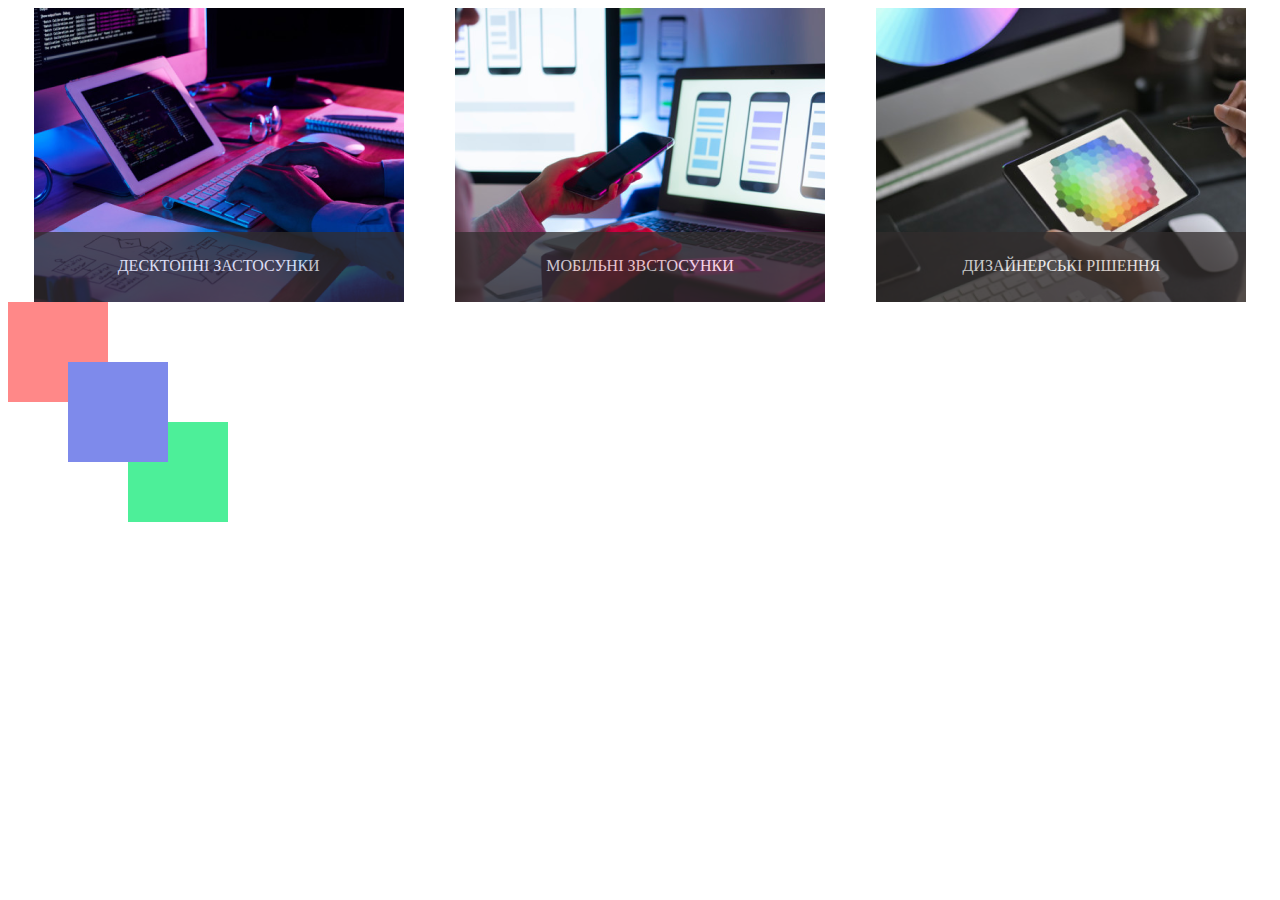
==== index.html @ 85ec0bcb "hw25" ====
<!DOCTYPE html>
<html lang="en">
  <head>
    <meta charset="UTF-8" />
    <meta http-equiv="X-UA-Compatible" content="IE=edge" />
    <meta name="viewport" content="width=device-width, initial-scale=1.0" />
    <title>Document</title>
    <link rel="stylesheet" href="reset.css" />
    <link rel="stylesheet" href="main.css" />
  </head>
  <body>
    <div class="items">
      <div class="item">
        <img src="./assets/code.png" alt="code" />
        <div class="block"><p class="text">ДЕСКТОПНІ ЗАСТОСУНКИ</p></div>
      </div>
      <div>
        <img src="/assets/smartphone.png" alt="code" />
        <div class="block"><p class="text">МОБІЛЬНІ ЗВСТОСУНКИ</p></div>
      </div>
      <div>
        <img src="/assets/colors.png" alt="code" />
        <div class="block"><p class="text">ДИЗАЙНЕРСЬКІ РІШЕННЯ</p></div>
      </div>
    </div>
    <div class="blocks">
      <div class="color-block"></div>
      <div class="color-block"></div>
      <div class="color-block"></div>
    </div>
  </body>
</html>
---- main.css ----
.items {
  display: flex;
  justify-content: space-around;
}
.item {
  width: 370px;
  height: 294px;
}
.text,
p {
  color: white;
  display: flex;
  justify-content: center;
  padding-top: 25px;
}
.block {
  width: 370px;
  height: 70px;
  position: relative;
  background: rgb(50, 45, 45);
  opacity: 75%;
  top: 208px;
}
img {
  position: absolute;
}

.blocks {
  margin-bottom: 200px;
}
.color-block {
  width: 100px;
  height: 100px;
}
.color-block:nth-child(1) {
  background: #ff8888;
}
.color-block:nth-child(2) {
  background: #7e8aeb;
  position: relative;
  bottom: 40px;
  left: 60px;
  z-index: 1;
}
.color-block:nth-child(3) {
  background: #4def99;
  position: relative;
  bottom: 80px;
  left: 120px;
}
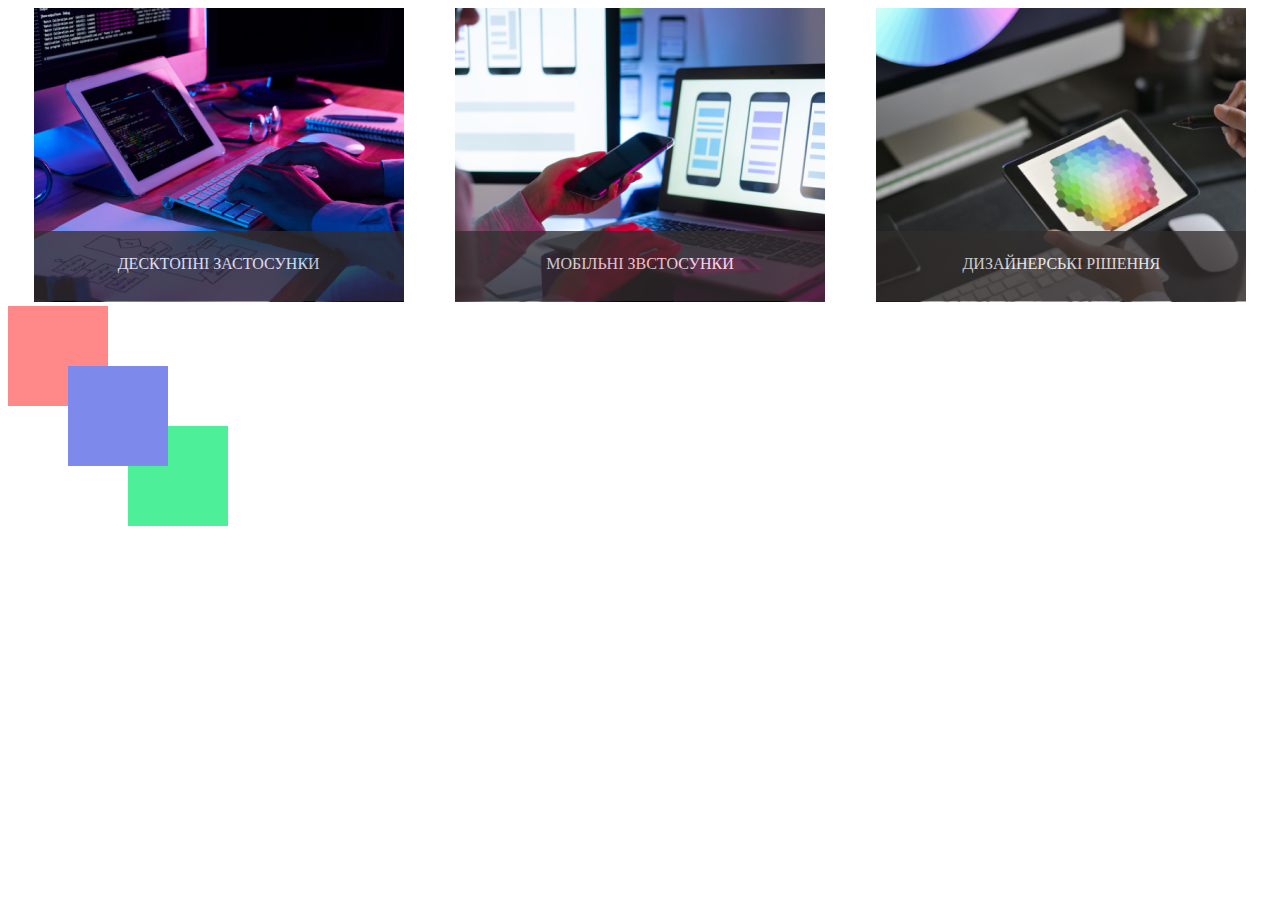
==== commit 86fb95ef: "corrected the errors" ====
--- a/index.html
+++ b/index.html
@@ -1,32 +1,32 @@
 <!DOCTYPE html>
 <html lang="en">
-  <head>
-    <meta charset="UTF-8" />
-    <meta http-equiv="X-UA-Compatible" content="IE=edge" />
-    <meta name="viewport" content="width=device-width, initial-scale=1.0" />
-    <title>Document</title>
-    <link rel="stylesheet" href="reset.css" />
-    <link rel="stylesheet" href="main.css" />
-  </head>
-  <body>
-    <div class="items">
-      <div class="item">
-        <img src="./assets/code.png" alt="code" />
-        <div class="block"><p class="text">ДЕСКТОПНІ ЗАСТОСУНКИ</p></div>
-      </div>
-      <div>
-        <img src="/assets/smartphone.png" alt="code" />
-        <div class="block"><p class="text">МОБІЛЬНІ ЗВСТОСУНКИ</p></div>
-      </div>
-      <div>
-        <img src="/assets/colors.png" alt="code" />
-        <div class="block"><p class="text">ДИЗАЙНЕРСЬКІ РІШЕННЯ</p></div>
-      </div>
-    </div>
-    <div class="blocks">
-      <div class="color-block"></div>
-      <div class="color-block"></div>
-      <div class="color-block"></div>
-    </div>
-  </body>
+	<head>
+		<meta charset="UTF-8" />
+		<meta http-equiv="X-UA-Compatible" content="IE=edge" />
+		<meta name="viewport" content="width=device-width, initial-scale=1.0" />
+		<title>Document</title>
+		<link rel="stylesheet" href="reset.css" />
+		<link rel="stylesheet" href="main.css" />
+	</head>
+	<body>
+		<div class="items">
+			<div>
+				<img src="assets/code.png" alt="code" />
+				<div class="block"><p class="text">ДЕСКТОПНІ ЗАСТОСУНКИ</p></div>
+			</div>
+			<div>
+				<img src="assets/smartphone.png" alt="smartphone" />
+				<div class="block"><p class="text">МОБІЛЬНІ ЗВСТОСУНКИ</p></div>
+			</div>
+			<div>
+				<img src="assets/colors.png" alt="colors" />
+				<div class="block"><p class="text">ДИЗАЙНЕРСЬКІ РІШЕННЯ</p></div>
+			</div>
+		</div>
+		<div>
+			<div class="color-block"></div>
+			<div class="color-block"></div>
+			<div class="color-block"></div>
+		</div>
+	</body>
 </html>
--- a/main.css
+++ b/main.css
@@ -1,50 +1,45 @@
 .items {
-  display: flex;
-  justify-content: space-around;
+	display: flex;
+	justify-content: space-around;
 }
-.item {
-  width: 370px;
-  height: 294px;
-}
+
 .text,
 p {
-  color: white;
-  display: flex;
-  justify-content: center;
-  padding-top: 25px;
+	color: white;
+	display: flex;
+	justify-content: center;
+	align-items: center;
+	padding-top: 8px;
 }
 .block {
-  width: 370px;
-  height: 70px;
-  position: relative;
-  background: rgb(50, 45, 45);
-  opacity: 75%;
-  top: 208px;
+	width: 370px;
+	height: 70px;
+	position: absolute;
+	background: rgb(50, 45, 45);
+	opacity: 75%;
+	top: 231px;
 }
 img {
-  position: absolute;
+	position: relative;
 }
 
-.blocks {
-  margin-bottom: 200px;
-}
 .color-block {
-  width: 100px;
-  height: 100px;
+	width: 100px;
+	height: 100px;
 }
 .color-block:nth-child(1) {
-  background: #ff8888;
+	background: #ff8888;
 }
 .color-block:nth-child(2) {
-  background: #7e8aeb;
-  position: relative;
-  bottom: 40px;
-  left: 60px;
-  z-index: 1;
+	background: #7e8aeb;
+	position: relative;
+	bottom: 40px;
+	left: 60px;
+	z-index: 1;
 }
 .color-block:nth-child(3) {
-  background: #4def99;
-  position: relative;
-  bottom: 80px;
-  left: 120px;
+	background: #4def99;
+	position: relative;
+	bottom: 80px;
+	left: 120px;
 }
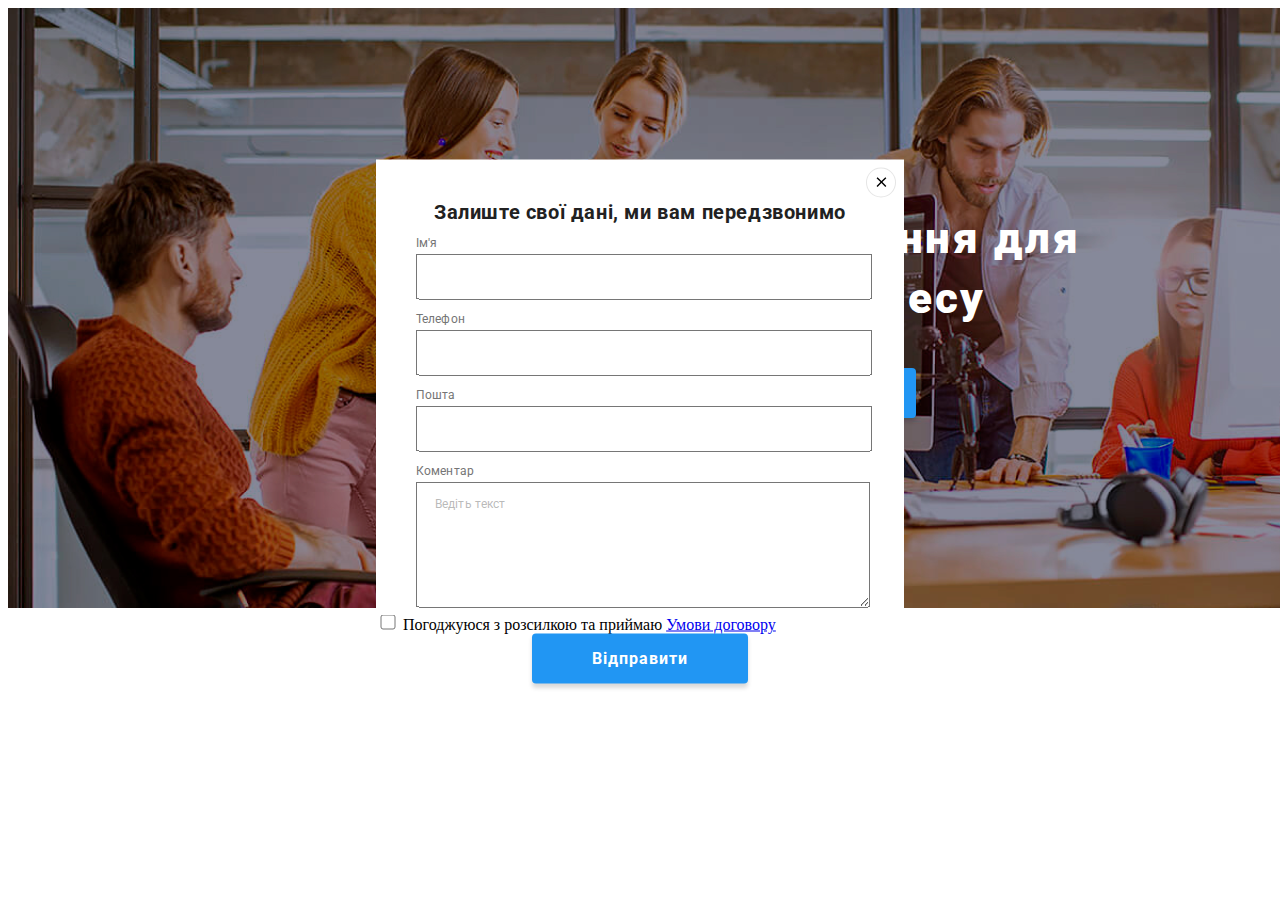
==== commit ec4cf817: "baner" ====
--- a/index.html
+++ b/index.html
@@ -7,26 +7,66 @@
 		<title>Document</title>
 		<link rel="stylesheet" href="reset.css" />
 		<link rel="stylesheet" href="main.css" />
+		<link rel="preconnect" href="https://fonts.googleapis.com" />
+		<link rel="preconnect" href="https://fonts.gstatic.com" crossorigin />
+		<link
+			href="https://fonts.googleapis.com/css2?family=Roboto:wght@400;700;900&display=swap"
+			rel="stylesheet" />
 	</head>
 	<body>
-		<div class="items">
-			<div>
-				<img src="assets/code.png" alt="code" />
-				<div class="block"><p class="text">ДЕСКТОПНІ ЗАСТОСУНКИ</p></div>
+		<main>
+			<div class="baner">
+				<h1 class="title">Ефективні рішення для вашого бізнесу</h1>
+				<div class="btn-wrapper">
+					<button class="btn" data-modal-open>Замовити послугу</button>
+				</div>
 			</div>
-			<div>
-				<img src="assets/smartphone.png" alt="smartphone" />
-				<div class="block"><p class="text">МОБІЛЬНІ ЗВСТОСУНКИ</p></div>
+
+			<div class="backdrop modal" data-modal>
+				<p class="title-modal">Залиште свої дані, ми вам передзвонимо</p>
+				<button class="close" data-modal-close>
+					<svg
+						xmlns="http://www.w3.org/2000/svg"
+						width="18"
+						height="18"
+						viewBox="0 0 18 18"
+						fill="none">
+						<path
+							d="M15 4.10786L13.8921 3L9.5 7.39214L5.10786 3L4 4.10786L8.39214 8.5L4 12.8921L5.10786 14L9.5 9.60786L13.8921 14L15 12.8921L10.6079 8.5L15 4.10786Z"
+							fill="black" />
+					</svg>
+				</button>
+				<p class="field-header">Ім'я</p>
+				<div class="field-wrapper">
+					<input type="name" />
+				</div>
+				<p class="field-header">Телефон</p>
+				<div class="field-wrapper">
+					<input type="number" />
+				</div>
+				<p class="field-header">Пошта</p>
+				<div class="field-wrapper">
+					<input type="email" />
+				</div>
+				<p class="field-header">Коментар</p>
+				<div class="field-wrapper">
+					<textarea
+						name="com"
+						id=""
+						cols="30"
+						rows="10"
+						placeholder="Ведіть текст"></textarea>
+				</div>
+				<input type="checkbox" class="checkbox" />
+				<label for="check"
+					>Погоджуюся з розсилкою та приймаю
+					<a href="#">Умови договору </a></label
+				>
+				<div class="btn-send-wrapper">
+					<button class="btn">Відправити</button>
+				</div>
 			</div>
-			<div>
-				<img src="assets/colors.png" alt="colors" />
-				<div class="block"><p class="text">ДИЗАЙНЕРСЬКІ РІШЕННЯ</p></div>
-			</div>
-		</div>
-		<div>
-			<div class="color-block"></div>
-			<div class="color-block"></div>
-			<div class="color-block"></div>
-		</div>
+		</main>
+		<script src="./js/modal.js"></script>
 	</body>
 </html>
--- a/main.css
+++ b/main.css
@@ -1,45 +1,133 @@
-.items {
-	display: flex;
-	justify-content: space-around;
+* html {
+	font-family: 'Roboto', sans-serif;
 }
-
-.text,
-p {
-	color: white;
+.backdrop {
+	background-color: black;
+	opacity: 0.5;
+	position: fixed;
+	top: 0;
+	bottom: 0;
+	right: 0;
+	left: 0;
+}
+.backdrop.is-hidden {
+	opacity: 0;
+	pointer-events: none;
+	display: none;
+}
+.modal {
+	width: 528px;
+	height: 581px;
+	position: absolute;
+	top: 50%;
+	left: 50%;
+	transform: translate(-50%, -50%);
+	background-color: #fff;
+	opacity: 1;
+}
+.baner {
+	background-image: url(assets/baner.png);
+	width: 1600px;
+	height: 600px;
+}
+.title {
+	color: #fff;
+	text-align: center;
+	font-family: 'Roboto';
+	font-size: 44px;
+	font-weight: 900;
+	line-height: 60px;
+	letter-spacing: 2.64px;
+	width: 696px;
+	margin: 0 auto;
+	padding-top: 200px;
+}
+.btn-wrapper {
 	display: flex;
 	justify-content: center;
+	margin-top: 40px;
+}
+.btn {
+	width: 216px;
+	height: 50px;
+	border-radius: 4px;
+	background: #2196f3;
+	box-shadow: 0px 4px 4px 0px rgba(0, 0, 0, 0.15);
+	color: #fff;
+	text-align: center;
+	font-family: 'Roboto';
+	font-size: 16px;
+	font-weight: 700;
+	line-height: 30px;
+	letter-spacing: 0.96px;
+	border: none;
+}
+.field-header {
+	color: #757575;
+	font-family: 'Roboto';
+	font-size: 12px;
+	font-weight: 400;
+	letter-spacing: 0.12px;
+	margin-bottom: 4px;
+}
+.title-modal {
+	color: #212121;
+	text-align: center;
+	font-family: 'Roboto';
+	font-size: 20px;
+	font-weight: 700;
+	letter-spacing: 0.6px;
+	width: 448px;
+	margin: 0 auto;
+	padding-top: 40px;
+}
+.close {
+	border-radius: 50%;
+	background: #fff;
+	width: 30px;
+	height: 30px;
+	flex-shrink: 0;
+	border: 1px solid rgba(0, 0, 0, 0.1);
+	justify-content: center;
 	align-items: center;
-	padding-top: 8px;
+	display: flex;
+	position: absolute;
+	left: 490px;
+	top: 8px;
 }
-.block {
-	width: 370px;
-	height: 70px;
-	position: absolute;
-	background: rgb(50, 45, 45);
-	opacity: 75%;
-	top: 231px;
+.close:hover path {
+	fill: #2196f3;
 }
-img {
-	position: relative;
+.field-wrapper,
+.field-header {
+	margin-left: 40px;
 }
-
-.color-block {
-	width: 100px;
-	height: 100px;
+input {
+	width: 448px;
+	height: 40px;
 }
-.color-block:nth-child(1) {
-	background: #ff8888;
+textarea {
+	width: 448px;
+	height: 120px;
 }
-.color-block:nth-child(2) {
-	background: #7e8aeb;
-	position: relative;
-	bottom: 40px;
-	left: 60px;
-	z-index: 1;
+.checkbox {
+	width: 16px;
+	height: 15px;
+	border-color: #212121;
 }
-.color-block:nth-child(3) {
-	background: #4def99;
-	position: relative;
-	bottom: 80px;
-	left: 120px;
+.btn-send-wrapper {
+	justify-content: center;
+	display: flex;
 }
+::placeholder {
+	color: rgba(117, 117, 117, 0.5);
+	font-family: 'Roboto';
+	font-size: 12px;
+	font-weight: 400;
+	letter-spacing: 0.12px;
+	padding-top: 12px;
+	padding-left: 16px;
+}
+input:placeholder-shown {
+	color: #2196f3;
+}
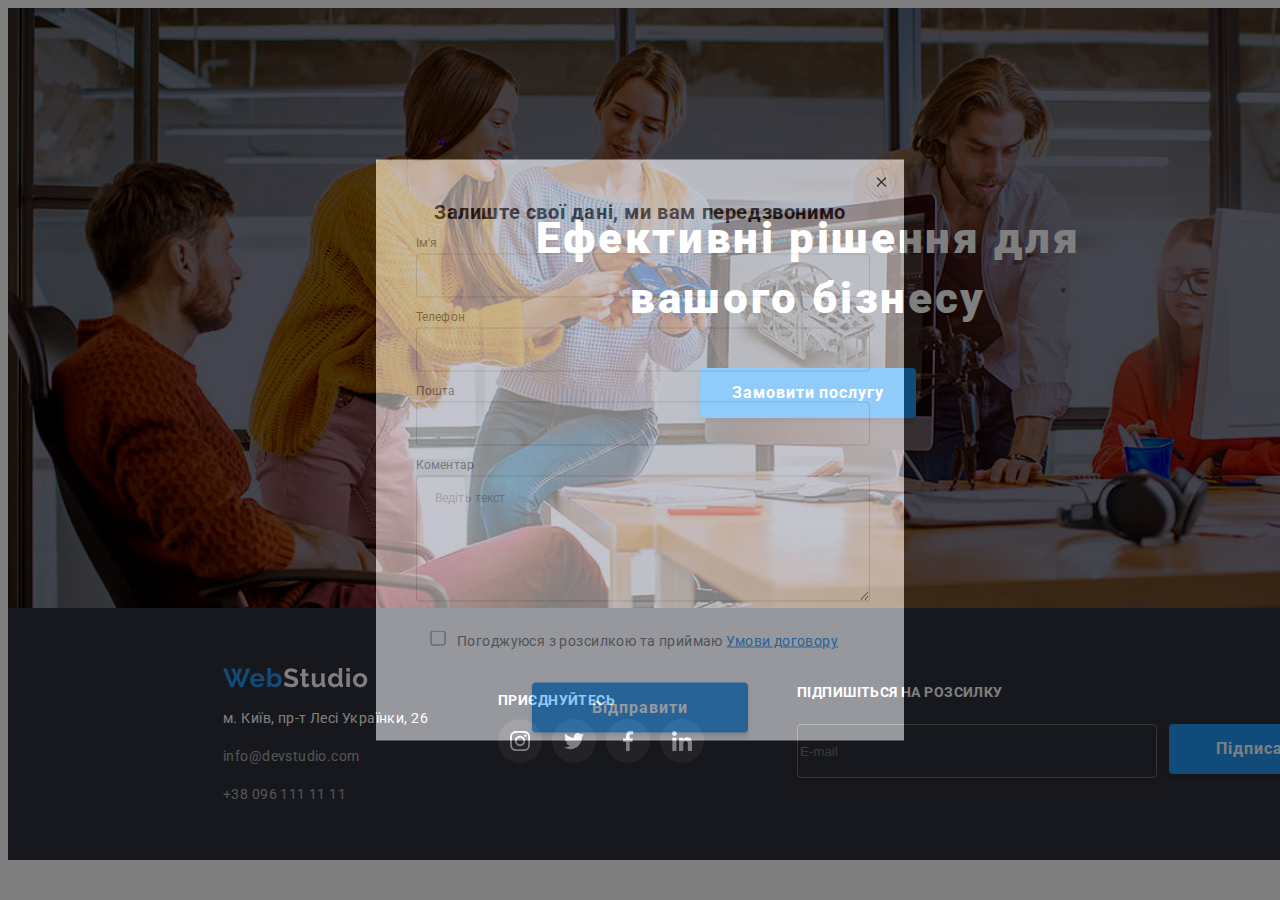
==== commit be751f05: "hw26" ====
--- a/index.html
+++ b/index.html
@@ -1,72 +1,154 @@
 <!DOCTYPE html>
 <html lang="en">
-	<head>
-		<meta charset="UTF-8" />
-		<meta http-equiv="X-UA-Compatible" content="IE=edge" />
-		<meta name="viewport" content="width=device-width, initial-scale=1.0" />
-		<title>Document</title>
-		<link rel="stylesheet" href="reset.css" />
-		<link rel="stylesheet" href="main.css" />
-		<link rel="preconnect" href="https://fonts.googleapis.com" />
-		<link rel="preconnect" href="https://fonts.gstatic.com" crossorigin />
-		<link
-			href="https://fonts.googleapis.com/css2?family=Roboto:wght@400;700;900&display=swap"
-			rel="stylesheet" />
-	</head>
-	<body>
-		<main>
-			<div class="baner">
-				<h1 class="title">Ефективні рішення для вашого бізнесу</h1>
-				<div class="btn-wrapper">
-					<button class="btn" data-modal-open>Замовити послугу</button>
-				</div>
-			</div>
+  <head>
+    <meta charset="UTF-8" />
+    <meta http-equiv="X-UA-Compatible" content="IE=edge" />
+    <meta name="viewport" content="width=device-width, initial-scale=1.0" />
+    <title>Document</title>
+    <link rel="stylesheet" href="reset.css" />
+    <link rel="stylesheet" href="main.css" />
+    <link rel="preconnect" href="https://fonts.googleapis.com" />
+    <link rel="preconnect" href="https://fonts.gstatic.com" crossorigin />
+    <link
+      href="https://fonts.googleapis.com/css2?family=Roboto:wght@400;700;900&display=swap"
+      rel="stylesheet"
+    />
+  </head>
 
-			<div class="backdrop modal" data-modal>
-				<p class="title-modal">Залиште свої дані, ми вам передзвонимо</p>
-				<button class="close" data-modal-close>
-					<svg
-						xmlns="http://www.w3.org/2000/svg"
-						width="18"
-						height="18"
-						viewBox="0 0 18 18"
-						fill="none">
-						<path
-							d="M15 4.10786L13.8921 3L9.5 7.39214L5.10786 3L4 4.10786L8.39214 8.5L4 12.8921L5.10786 14L9.5 9.60786L13.8921 14L15 12.8921L10.6079 8.5L15 4.10786Z"
-							fill="black" />
-					</svg>
-				</button>
-				<p class="field-header">Ім'я</p>
-				<div class="field-wrapper">
-					<input type="name" />
-				</div>
-				<p class="field-header">Телефон</p>
-				<div class="field-wrapper">
-					<input type="number" />
-				</div>
-				<p class="field-header">Пошта</p>
-				<div class="field-wrapper">
-					<input type="email" />
-				</div>
-				<p class="field-header">Коментар</p>
-				<div class="field-wrapper">
-					<textarea
-						name="com"
-						id=""
-						cols="30"
-						rows="10"
-						placeholder="Ведіть текст"></textarea>
-				</div>
-				<input type="checkbox" class="checkbox" />
-				<label for="check"
-					>Погоджуюся з розсилкою та приймаю
-					<a href="#">Умови договору </a></label
-				>
-				<div class="btn-send-wrapper">
-					<button class="btn">Відправити</button>
-				</div>
-			</div>
-		</main>
-		<script src="./js/modal.js"></script>
-	</body>
+  <body>
+    <main>
+      <div class="baner">
+        <h1 class="title">Ефективні рішення для вашого бізнесу</h1>
+        <div class="btn-wrapper">
+          <button class="btn" data-modal-open>Замовити послугу</button>
+        </div>
+      </div>
+
+      <div class="backdrop" data-modal>
+		<div class="modal">
+        <p class="title-modal">Залиште свої дані, ми вам передзвонимо</p>
+        <button class="close" data-modal-close>
+          <svg
+            xmlns="http://www.w3.org/2000/svg"
+            width="18"
+            height="18"
+            viewBox="0 0 18 18"
+            fill="none"
+          >
+            <path
+              d="M15 4.10786L13.8921 3L9.5 7.39214L5.10786 3L4 4.10786L8.39214 8.5L4 12.8921L5.10786 14L9.5 9.60786L13.8921 14L15 12.8921L10.6079 8.5L15 4.10786Z"
+              fill="black"
+            />
+          </svg>
+        </button>
+        <p class="field-header">Ім'я</p>
+        <div class="field-wrapper">
+          <input type="name" placeholder="" class="baner-input" />
+        </div>
+        <p class="field-header">Телефон</p>
+        <div class="field-wrapper">
+          <input type="number" placeholder="" class="baner-input" />
+        </div>
+        <p class="field-header">Пошта</p>
+        <div class="field-wrapper">
+          <input type="email" placeholder="" class="baner-input" />
+        </div>
+        <p class="field-header">Коментар</p>
+        <div class="field-wrapper">
+          <textarea
+            name="com"
+            id=""
+            cols="30"
+            rows="10"
+            placeholder="Ведіть текст"
+          ></textarea>
+        </div>
+        <input type="checkbox" class="checkbox" />
+        <label for="check"
+          >Погоджуюся з розсилкою та приймаю
+          <a href="#">Умови договору </a></label
+        >
+        <div class="btn-send-wrapper">
+          <button class="btn">Відправити</button>
+        </div>
+      </div>
+	</div>
+    </main>
+    <footer class="foot">
+      <div class="info-column">
+        <img src="assets/WebStudio.png" alt="logo" />
+        <p class="address">м. Київ, пр-т Лесі Українки, 26</p>
+        <p class="info">info@devstudio.com</p>
+        <p class="info">+38 096 111 11 11</p>
+      </div>
+      <div class="icons-column">
+        <h2 class="title-icons">ПРИЄДНУЙТЕСЬ</h2>
+        <div class="icons3">
+          <div class="icon3-background">
+            <svg class="icon3" id="icon-instagram" viewBox="0 0 32 32">
+              <path
+                fill="#afb1b8"
+                d="M31.969 9.408c-0.075-1.7-0.35-2.869-0.744-3.882-0.406-1.075-1.032-2.038-1.851-2.838-0.8-0.813-1.769-1.444-2.832-1.844-1.019-0.394-2.182-0.669-3.882-0.744-1.713-0.081-2.257-0.1-6.601-0.1s-4.888 0.019-6.595 0.094c-1.7 0.075-2.869 0.35-3.882 0.744-1.075 0.406-2.038 1.031-2.838 1.85-0.813 0.8-1.444 1.769-1.844 2.832-0.394 1.019-0.669 2.182-0.744 3.882-0.081 1.713-0.1 2.257-0.1 6.601s0.019 4.888 0.094 6.595c0.075 1.7 0.35 2.869 0.744 3.882 0.406 1.075 1.038 2.038 1.85 2.838 0.8 0.813 1.769 1.444 2.832 1.844 1.019 0.394 2.182 0.669 3.882 0.744 1.706 0.075 2.25 0.094 6.595 0.094s4.888-0.019 6.595-0.094c1.7-0.075 2.869-0.35 3.882-0.744 2.151-0.832 3.851-2.532 4.682-4.682 0.394-1.019 0.669-2.182 0.744-3.882 0.075-1.707 0.094-2.251 0.094-6.595s-0.006-4.888-0.081-6.595zM29.087 22.473c-0.069 1.563-0.331 2.407-0.55 2.969-0.538 1.394-1.644 2.5-3.038 3.038-0.563 0.219-1.413 0.481-2.969 0.55-1.688 0.075-2.194 0.094-6.464 0.094s-4.782-0.019-6.464-0.094c-1.563-0.069-2.407-0.331-2.969-0.55-0.694-0.256-1.325-0.663-1.838-1.194-0.531-0.519-0.938-1.144-1.194-1.838-0.219-0.563-0.481-1.413-0.55-2.969-0.075-1.688-0.094-2.194-0.094-6.464s0.019-4.782 0.094-6.464c0.069-1.563 0.331-2.407 0.55-2.969 0.256-0.694 0.663-1.325 1.2-1.838 0.519-0.531 1.144-0.938 1.838-1.194 0.563-0.219 1.413-0.481 2.969-0.55 1.688-0.075 2.194-0.094 6.464-0.094 4.276 0 4.782 0.019 6.464 0.094 1.563 0.069 2.407 0.331 2.969 0.55 0.694 0.256 1.325 0.662 1.838 1.194 0.531 0.519 0.938 1.144 1.194 1.838 0.219 0.563 0.481 1.413 0.55 2.969 0.075 1.688 0.094 2.194 0.094 6.464s-0.019 4.77-0.094 6.458z"
+              ></path>
+              <path
+                fill="#afb1b8"
+                d="M16.059 7.783c-4.538 0-8.22 3.682-8.22 8.22s3.682 8.22 8.22 8.22c4.539 0 8.22-3.682 8.22-8.22s-3.682-8.22-8.22-8.22zM16.059 21.335c-2.944 0-5.332-2.388-5.332-5.332s2.388-5.332 5.332-5.332c2.944 0 5.332 2.388 5.332 5.332s-2.388 5.332-5.332 5.332z"
+              ></path>
+              <path
+                fill="#afb1b8"
+                d="M26.524 7.458c0 1.060-0.859 1.919-1.919 1.919s-1.919-0.859-1.919-1.919c0-1.060 0.859-1.919 1.919-1.919s1.919 0.859 1.919 1.919z"
+              ></path>
+            </svg>
+          </div>
+          <div class="icon3-background">
+            <svg class="icon3" id="icon-twitter" viewBox="0 0 32 32">
+              <path
+                fill="#afb1b8"
+                d="M32 6.078c-1.19 0.522-2.458 0.868-3.78 1.036 1.36-0.812 2.398-2.088 2.886-3.626-1.268 0.756-2.668 1.29-4.16 1.588-1.204-1.282-2.92-2.076-4.792-2.076-3.632 0-6.556 2.948-6.556 6.562 0 0.52 0.044 1.020 0.152 1.496-5.454-0.266-10.28-2.88-13.522-6.862-0.566 0.982-0.898 2.106-0.898 3.316 0 2.272 1.17 4.286 2.914 5.452-1.054-0.020-2.088-0.326-2.964-0.808 0 0.020 0 0.046 0 0.072 0 3.188 2.274 5.836 5.256 6.446-0.534 0.146-1.116 0.216-1.72 0.216-0.42 0-0.844-0.024-1.242-0.112 0.85 2.598 3.262 4.508 6.13 4.57-2.232 1.746-5.066 2.798-8.134 2.798-0.538 0-1.054-0.024-1.57-0.090 2.906 1.874 6.35 2.944 10.064 2.944 12.072 0 18.672-10 18.672-18.668 0-0.29-0.010-0.57-0.024-0.848 1.302-0.924 2.396-2.078 3.288-3.406z"
+              ></path>
+            </svg>
+          </div>
+          <div class="icon3-background">
+            <svg class="icon3" id="icon-facebook" viewBox="0 0 32 32">
+              <path
+                fill="#afb1b8"
+                d="M21.329 5.313h2.921v-5.088c-0.504-0.069-2.237-0.225-4.256-0.225-4.212 0-7.097 2.649-7.097 7.519v4.481h-4.648v5.688h4.648v14.312h5.699v-14.311h4.46l0.708-5.688h-5.169v-3.919c0.001-1.644 0.444-2.769 2.735-2.769z"
+              ></path>
+            </svg>
+          </div>
+          <div class="icon3-background">
+            <svg class="icon3" id="icon-linkedin" viewBox="0 0 32 32">
+              <path
+                fill="#afb1b8"
+                d="M31.992 32v-0.001h0.008v-11.736c0-5.741-1.236-10.164-7.948-10.164-3.227 0-5.392 1.771-6.276 3.449h-0.093v-2.913h-6.364v21.364h6.627v-10.579c0-2.785 0.528-5.479 3.977-5.479 3.399 0 3.449 3.179 3.449 5.657v10.401h6.62z"
+              ></path>
+              <path
+                fill="#afb1b8"
+                d="M0.528 10.636h6.635v21.364h-6.635v-21.364z"
+              ></path>
+              <path
+                fill="#afb1b8"
+                d="M3.843 0c-2.121 0-3.843 1.721-3.843 3.843s1.721 3.879 3.843 3.879c2.121 0 3.843-1.757 3.843-3.879-0.001-2.121-1.723-3.843-3.843-3.843v0z"
+              ></path>
+            </svg>
+          </div>
+        </div>
+      </div>
+      <div class="footer-form">
+        <label class="footer-lable">
+          Підпишіться на розсилку
+		  <div class="input-btn">
+          <input
+            class="footer-input"
+            type="email"
+            name="email"
+            placeholder="E-mail"
+          />
+        </label>
+        <button class="footer-btn">Підписатися</button>
+	</div>
+      </div>
+    </footer>
+    <script src="./js/modal.js"></script>
+  </body>
 </html>
--- a/main.css
+++ b/main.css
@@ -1,133 +1,274 @@
 * html {
-	font-family: 'Roboto', sans-serif;
+  font-family: "Roboto", sans-serif;
 }
 .backdrop {
-	background-color: black;
-	opacity: 0.5;
-	position: fixed;
-	top: 0;
-	bottom: 0;
-	right: 0;
-	left: 0;
+  background: black;
+  opacity: 0.5;
+  position: fixed;
+  top: 0;
+  bottom: 0;
+  right: 0;
+  left: 0;
 }
 .backdrop.is-hidden {
-	opacity: 0;
-	pointer-events: none;
-	display: none;
+  opacity: none;
+  pointer-events: none;
+  display: none;
 }
 .modal {
-	width: 528px;
-	height: 581px;
-	position: absolute;
-	top: 50%;
-	left: 50%;
-	transform: translate(-50%, -50%);
-	background-color: #fff;
-	opacity: 1;
+  width: 528px;
+  height: 581px;
+  position: absolute;
+  top: 50%;
+  left: 50%;
+  transform: translate(-50%, -50%);
+  background: #fff;
 }
 .baner {
-	background-image: url(assets/baner.png);
-	width: 1600px;
-	height: 600px;
+  background-image: url(assets/baner.png);
+  width: 1600px;
+  height: 600px;
 }
 .title {
-	color: #fff;
-	text-align: center;
-	font-family: 'Roboto';
-	font-size: 44px;
-	font-weight: 900;
-	line-height: 60px;
-	letter-spacing: 2.64px;
-	width: 696px;
-	margin: 0 auto;
-	padding-top: 200px;
+  color: #fff;
+  text-align: center;
+  font-family: "Roboto";
+  font-size: 44px;
+  font-weight: 900;
+  line-height: 60px;
+  letter-spacing: 2.64px;
+  width: 696px;
+  margin: 0 auto;
+  padding-top: 200px;
 }
 .btn-wrapper {
-	display: flex;
-	justify-content: center;
-	margin-top: 40px;
+  display: flex;
+  justify-content: center;
+  margin-top: 40px;
 }
 .btn {
-	width: 216px;
-	height: 50px;
-	border-radius: 4px;
-	background: #2196f3;
-	box-shadow: 0px 4px 4px 0px rgba(0, 0, 0, 0.15);
-	color: #fff;
-	text-align: center;
-	font-family: 'Roboto';
-	font-size: 16px;
-	font-weight: 700;
-	line-height: 30px;
-	letter-spacing: 0.96px;
-	border: none;
+  width: 216px;
+  height: 50px;
+  border-radius: 4px;
+  background: #2196f3;
+  box-shadow: 0px 4px 4px 0px rgba(0, 0, 0, 0.15);
+  color: #fff;
+  text-align: center;
+  font-family: "Roboto";
+  font-size: 16px;
+  font-weight: 700;
+  line-height: 30px;
+  letter-spacing: 0.96px;
+  border: none;
 }
 .field-header {
-	color: #757575;
-	font-family: 'Roboto';
-	font-size: 12px;
-	font-weight: 400;
-	letter-spacing: 0.12px;
-	margin-bottom: 4px;
+  color: #757575;
+  font-family: "Roboto";
+  font-size: 12px;
+  font-weight: 400;
+  letter-spacing: 0.12px;
+  margin-bottom: 4px;
 }
 .title-modal {
-	color: #212121;
-	text-align: center;
-	font-family: 'Roboto';
-	font-size: 20px;
-	font-weight: 700;
-	letter-spacing: 0.6px;
-	width: 448px;
-	margin: 0 auto;
-	padding-top: 40px;
+  color: #212121;
+  text-align: center;
+  font-family: "Roboto";
+  font-size: 20px;
+  font-weight: 700;
+  letter-spacing: 0.6px;
+  width: 448px;
+  margin: 0 auto;
+  padding-top: 40px;
 }
 .close {
-	border-radius: 50%;
-	background: #fff;
-	width: 30px;
-	height: 30px;
-	flex-shrink: 0;
-	border: 1px solid rgba(0, 0, 0, 0.1);
-	justify-content: center;
-	align-items: center;
-	display: flex;
-	position: absolute;
-	left: 490px;
-	top: 8px;
+  border-radius: 50%;
+  background: #fff;
+  width: 30px;
+  height: 30px;
+  flex-shrink: 0;
+  border: 1px solid rgba(0, 0, 0, 0.1);
+  justify-content: center;
+  align-items: center;
+  display: flex;
+  position: absolute;
+  left: 490px;
+  top: 8px;
 }
 .close:hover path {
-	fill: #2196f3;
+  fill: #2196f3;
 }
 .field-wrapper,
 .field-header {
-	margin-left: 40px;
-}
-input {
-	width: 448px;
-	height: 40px;
+  margin-left: 40px;
+}
+.baner-input {
+  width: 448px;
+  height: 40px;
+}
+input:hover {
+  color: #2196f3;
+}
+.baner-input,
+textarea:placeholder-shown {
+  border-radius: 4px;
+  border: 1px solid rgba(33, 33, 33, 0.2);
+}
+.baner-input:placeholder-shown:hover,
+textarea:placeholder-shown:hover {
+  border-color: #2196f3;
+  border-radius: 4px;
+  background: #fff;
 }
 textarea {
-	width: 448px;
-	height: 120px;
+  width: 448px;
+  height: 120px;
 }
 .checkbox {
-	width: 16px;
-	height: 15px;
-	border-color: #212121;
+  width: 16px;
+  height: 15px;
+  border-color: #212121;
+  color: #000;
+  margin-top: 25px;
+  margin-left: 54px;
+  margin-right: 7px;
+}
+label {
+  color: #757575;
+  font-family: "Roboto";
+  font-size: 14px;
+  font-weight: 400;
+  line-height: 24px;
+  letter-spacing: 0.42px;
+}
+a {
+  color: #2196f3;
+  font-family: "Roboto";
+  font-size: 14px;
+  font-weight: 400;
+  line-height: 24px;
+  letter-spacing: 0.42px;
 }
 .btn-send-wrapper {
-	justify-content: center;
-	display: flex;
-}
-::placeholder {
-	color: rgba(117, 117, 117, 0.5);
-	font-family: 'Roboto';
-	font-size: 12px;
-	font-weight: 400;
-	letter-spacing: 0.12px;
-	padding-top: 12px;
-	padding-left: 16px;
-}
-input:placeholder-shown {
-	color: #2196f3;
-}
+  justify-content: center;
+  display: flex;
+  margin-top: 30px;
+}
+textarea::placeholder {
+  color: rgba(117, 117, 117, 0.5);
+  font-family: "Roboto";
+  font-size: 12px;
+  font-weight: 400;
+  letter-spacing: 0.12px;
+  padding-top: 12px;
+  padding-left: 16px;
+}
+.foot {
+  width: 1600px;
+  height: 252px;
+  background: #2f303a;
+  display: flex;
+}
+.info-column {
+  margin-top: 60px;
+  margin-left: 215px;
+}
+.footer-lable,
+.title-icons {
+  color: #fff;
+  font-family: "Roboto";
+  font-size: 14px;
+  font-weight: 700;
+  letter-spacing: 0.42px;
+  text-transform: uppercase;
+  display: flex;
+  flex-direction: column;
+}
+.footer-btn {
+  width: 200px;
+  height: 50px;
+  border-radius: 4px;
+  background: #2196f3;
+  box-shadow: 0px 4px 4px 0px rgba(0, 0, 0, 0.15);
+  border: none;
+  color: #fff;
+  text-align: center;
+  font-family: "Roboto";
+  font-size: 16px;
+  font-weight: 700;
+  line-height: 30px;
+  letter-spacing: 0.96px;
+}
+.footer-input {
+  border-radius: 4px;
+  border: 1px solid rgba(255, 255, 255, 0.3);
+  background: rgba(33, 150, 243, 0);
+  box-shadow: 0px 4px 4px 0px rgba(0, 0, 0, 0.15);
+  width: 358px;
+  height: 50px;
+  margin-right: 12px;
+}
+.address {
+  color: #fff;
+  font-family: "Roboto";
+  font-size: 14px;
+  font-weight: 400;
+  line-height: 24px;
+  letter-spacing: 0.42px;
+}
+.info-column {
+  margin-top: 60px;
+  margin-left: 215px;
+  margin-right: 70px;
+}
+.info {
+  color: rgba(255, 255, 255, 0.6);
+  font-family: "Roboto";
+  font-size: 14px;
+  font-weight: 400;
+  line-height: 24px;
+  letter-spacing: 0.42px;
+}
+.icons-column {
+  margin-top: 72px;
+  margin-right: 93px;
+}
+.icons3 {
+  width: 206px;
+  height: 44px;
+  display: flex;
+  justify-content: space-between;
+}
+.icon3 {
+  width: 20px;
+  height: 20px;
+  display: flex;
+  justify-content: center;
+  align-items: center;
+}
+.icon3 path {
+  fill: #fff;
+}
+.icon3-background {
+  background: rgba(255, 255, 255, 0.1);
+  width: 44px;
+  height: 44px;
+  border-radius: 50%;
+  display: flex;
+  justify-content: center;
+  align-items: center;
+}
+.icon3-background:hover {
+  background: #2196f3;
+}
+.icon3-background:hover path {
+  fill: #fff;
+}
+.footer-form {
+  width: 570px;
+  height: 86px;
+  margin-top: 72px;
+}
+.input-btn {
+  margin-top: 20px;
+  display: flex;
+}
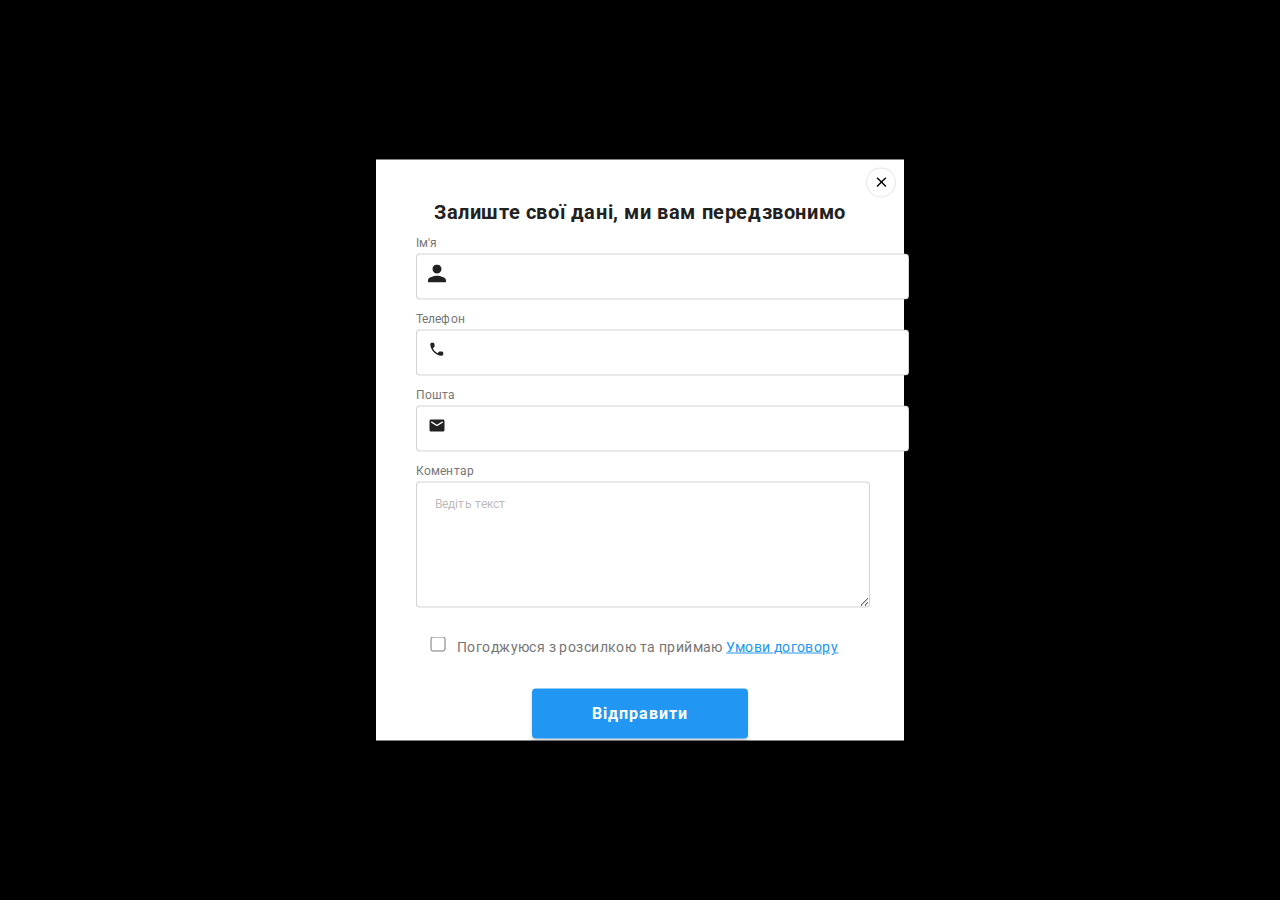
==== commit 8fecfb62: "hw26" ====
--- a/index.html
+++ b/index.html
@@ -1,154 +1,153 @@
 <!DOCTYPE html>
 <html lang="en">
-  <head>
-    <meta charset="UTF-8" />
-    <meta http-equiv="X-UA-Compatible" content="IE=edge" />
-    <meta name="viewport" content="width=device-width, initial-scale=1.0" />
-    <title>Document</title>
-    <link rel="stylesheet" href="reset.css" />
-    <link rel="stylesheet" href="main.css" />
-    <link rel="preconnect" href="https://fonts.googleapis.com" />
-    <link rel="preconnect" href="https://fonts.gstatic.com" crossorigin />
-    <link
-      href="https://fonts.googleapis.com/css2?family=Roboto:wght@400;700;900&display=swap"
-      rel="stylesheet"
-    />
-  </head>
 
-  <body>
-    <main>
-      <div class="baner">
-        <h1 class="title">Ефективні рішення для вашого бізнесу</h1>
-        <div class="btn-wrapper">
-          <button class="btn" data-modal-open>Замовити послугу</button>
-        </div>
+<head>
+  <meta charset="UTF-8" />
+  <meta http-equiv="X-UA-Compatible" content="IE=edge" />
+  <meta name="viewport" content="width=device-width, initial-scale=1.0" />
+  <title>Document</title>
+  <link rel="stylesheet" href="reset.css" />
+  <link rel="stylesheet" href="main.css" />
+  <link rel="preconnect" href="https://fonts.googleapis.com" />
+  <link rel="preconnect" href="https://fonts.gstatic.com" crossorigin />
+  <link href="https://fonts.googleapis.com/css2?family=Roboto:wght@400;700;900&display=swap" rel="stylesheet" />
+</head>
+
+<body>
+  <main>
+    <div class="baner">
+      <h1 class="title">Ефективні рішення для вашого бізнесу</h1>
+      <div class="btn-wrapper">
+        <button class="btn" data-modal-open>Замовити послугу</button>
       </div>
-
-      <div class="backdrop" data-modal>
-		<div class="modal">
+    </div>
+    <div class="backdrop" data-modal>
+      <div class="modal">
         <p class="title-modal">Залиште свої дані, ми вам передзвонимо</p>
         <button class="close" data-modal-close>
-          <svg
-            xmlns="http://www.w3.org/2000/svg"
-            width="18"
-            height="18"
-            viewBox="0 0 18 18"
-            fill="none"
-          >
+          <svg xmlns="http://www.w3.org/2000/svg" width="18" height="18" viewBox="0 0 18 18" fill="none">
             <path
               d="M15 4.10786L13.8921 3L9.5 7.39214L5.10786 3L4 4.10786L8.39214 8.5L4 12.8921L5.10786 14L9.5 9.60786L13.8921 14L15 12.8921L10.6079 8.5L15 4.10786Z"
-              fill="black"
-            />
+              fill="black" />
           </svg>
         </button>
         <p class="field-header">Ім'я</p>
         <div class="field-wrapper">
-          <input type="name" placeholder="" class="baner-input" />
+          <input type="text" placeholder="" class="baner-input" />
+          <svg class="icon" width="12" height="12" viewBox="0 0 12 12" fill="none"
+            xmlns="http://www.w3.org/2000/svg">
+            <path
+              d="M6 6C7.6575 6 9 4.6575 9 3C9 1.3425 7.6575 0 6 0C4.3425 0 3 1.3425 3 3C3 4.6575 4.3425 6 6 6ZM6 7.5C3.9975 7.5 0 8.505 0 10.5V11.25C0 11.6625 0.3375 12 0.75 12H11.25C11.6625 12 12 11.6625 12 11.25V10.5C12 8.505 8.0025 7.5 6 7.5Z"
+              fill="#212121" />
+          </svg>
         </div>
         <p class="field-header">Телефон</p>
         <div class="field-wrapper">
           <input type="number" placeholder="" class="baner-input" />
+          <svg class="icon" width="18" height="18" viewBox="0 0 18 18" fill="none"
+            xmlns="http://www.w3.org/2000/svg">
+            <g clip-path="url(#clip0_1_5931)">
+              <path
+                d="M13.996 11.1226L12.1579 10.9127C11.7164 10.8621 11.2822 11.0141 10.971 11.3252L9.63945 12.6568C7.59144 11.6147 5.91251 9.94301 4.87041 7.88775L6.20922 6.54894C6.5204 6.23775 6.67237 5.80355 6.62171 5.3621L6.41185 3.53842C6.325 2.8075 5.70988 2.2575 4.97173 2.2575H3.71976C2.902 2.2575 2.22175 2.93776 2.2724 3.75552C2.65595 9.93577 7.59868 14.8713 13.7717 15.2548C14.5894 15.3055 15.2697 14.6252 15.2697 13.8075V12.5555C15.2769 11.8246 14.7269 11.2095 13.996 11.1226Z"
+                fill="#212121" />
+            </g>
+            <defs>
+              <clipPath id="clip0_1_5931">
+                <rect width="18" height="18" fill="white" />
+              </clipPath>
+            </defs>
+          </svg>
         </div>
         <p class="field-header">Пошта</p>
         <div class="field-wrapper">
           <input type="email" placeholder="" class="baner-input" />
+          <svg class="icon" width="18" height="18" viewBox="0 0 18 18" fill="none"
+            xmlns="http://www.w3.org/2000/svg">
+            <g clip-path="url(#clip0_1_5936)">
+              <path
+                d="M15 3H3C2.175 3 1.5075 3.675 1.5075 4.5L1.5 13.5C1.5 14.325 2.175 15 3 15H15C15.825 15 16.5 14.325 16.5 13.5V4.5C16.5 3.675 15.825 3 15 3ZM14.7 6.1875L9.3975 9.5025C9.1575 9.6525 8.8425 9.6525 8.6025 9.5025L3.3 6.1875C3.1125 6.0675 3 5.865 3 5.6475C3 5.145 3.5475 4.845 3.975 5.1075L9 8.25L14.025 5.1075C14.4525 4.845 15 5.145 15 5.6475C15 5.865 14.8875 6.0675 14.7 6.1875Z"
+                fill="#212121" />
+            </g>
+            <defs>
+              <clipPath id="clip0_1_5936">
+                <rect width="18" height="18" fill="white" />
+              </clipPath>
+            </defs>
+          </svg>
         </div>
         <p class="field-header">Коментар</p>
         <div class="field-wrapper">
-          <textarea
-            name="com"
-            id=""
-            cols="30"
-            rows="10"
-            placeholder="Ведіть текст"
-          ></textarea>
+          <textarea name="com" id="" cols="30" rows="10" placeholder="Ведіть текст"></textarea>
         </div>
         <input type="checkbox" class="checkbox" />
-        <label for="check"
-          >Погоджуюся з розсилкою та приймаю
-          <a href="#">Умови договору </a></label
-        >
+        <label for="check">Погоджуюся з розсилкою та приймаю
+          <a href="#">Умови договору </a></label>
         <div class="btn-send-wrapper">
           <button class="btn">Відправити</button>
         </div>
       </div>
-	</div>
-    </main>
-    <footer class="foot">
-      <div class="info-column">
-        <img src="assets/WebStudio.png" alt="logo" />
-        <p class="address">м. Київ, пр-т Лесі Українки, 26</p>
-        <p class="info">info@devstudio.com</p>
-        <p class="info">+38 096 111 11 11</p>
-      </div>
-      <div class="icons-column">
-        <h2 class="title-icons">ПРИЄДНУЙТЕСЬ</h2>
-        <div class="icons3">
-          <div class="icon3-background">
-            <svg class="icon3" id="icon-instagram" viewBox="0 0 32 32">
-              <path
-                fill="#afb1b8"
-                d="M31.969 9.408c-0.075-1.7-0.35-2.869-0.744-3.882-0.406-1.075-1.032-2.038-1.851-2.838-0.8-0.813-1.769-1.444-2.832-1.844-1.019-0.394-2.182-0.669-3.882-0.744-1.713-0.081-2.257-0.1-6.601-0.1s-4.888 0.019-6.595 0.094c-1.7 0.075-2.869 0.35-3.882 0.744-1.075 0.406-2.038 1.031-2.838 1.85-0.813 0.8-1.444 1.769-1.844 2.832-0.394 1.019-0.669 2.182-0.744 3.882-0.081 1.713-0.1 2.257-0.1 6.601s0.019 4.888 0.094 6.595c0.075 1.7 0.35 2.869 0.744 3.882 0.406 1.075 1.038 2.038 1.85 2.838 0.8 0.813 1.769 1.444 2.832 1.844 1.019 0.394 2.182 0.669 3.882 0.744 1.706 0.075 2.25 0.094 6.595 0.094s4.888-0.019 6.595-0.094c1.7-0.075 2.869-0.35 3.882-0.744 2.151-0.832 3.851-2.532 4.682-4.682 0.394-1.019 0.669-2.182 0.744-3.882 0.075-1.707 0.094-2.251 0.094-6.595s-0.006-4.888-0.081-6.595zM29.087 22.473c-0.069 1.563-0.331 2.407-0.55 2.969-0.538 1.394-1.644 2.5-3.038 3.038-0.563 0.219-1.413 0.481-2.969 0.55-1.688 0.075-2.194 0.094-6.464 0.094s-4.782-0.019-6.464-0.094c-1.563-0.069-2.407-0.331-2.969-0.55-0.694-0.256-1.325-0.663-1.838-1.194-0.531-0.519-0.938-1.144-1.194-1.838-0.219-0.563-0.481-1.413-0.55-2.969-0.075-1.688-0.094-2.194-0.094-6.464s0.019-4.782 0.094-6.464c0.069-1.563 0.331-2.407 0.55-2.969 0.256-0.694 0.663-1.325 1.2-1.838 0.519-0.531 1.144-0.938 1.838-1.194 0.563-0.219 1.413-0.481 2.969-0.55 1.688-0.075 2.194-0.094 6.464-0.094 4.276 0 4.782 0.019 6.464 0.094 1.563 0.069 2.407 0.331 2.969 0.55 0.694 0.256 1.325 0.662 1.838 1.194 0.531 0.519 0.938 1.144 1.194 1.838 0.219 0.563 0.481 1.413 0.55 2.969 0.075 1.688 0.094 2.194 0.094 6.464s-0.019 4.77-0.094 6.458z"
-              ></path>
-              <path
-                fill="#afb1b8"
-                d="M16.059 7.783c-4.538 0-8.22 3.682-8.22 8.22s3.682 8.22 8.22 8.22c4.539 0 8.22-3.682 8.22-8.22s-3.682-8.22-8.22-8.22zM16.059 21.335c-2.944 0-5.332-2.388-5.332-5.332s2.388-5.332 5.332-5.332c2.944 0 5.332 2.388 5.332 5.332s-2.388 5.332-5.332 5.332z"
-              ></path>
-              <path
-                fill="#afb1b8"
-                d="M26.524 7.458c0 1.060-0.859 1.919-1.919 1.919s-1.919-0.859-1.919-1.919c0-1.060 0.859-1.919 1.919-1.919s1.919 0.859 1.919 1.919z"
-              ></path>
-            </svg>
-          </div>
-          <div class="icon3-background">
-            <svg class="icon3" id="icon-twitter" viewBox="0 0 32 32">
-              <path
-                fill="#afb1b8"
-                d="M32 6.078c-1.19 0.522-2.458 0.868-3.78 1.036 1.36-0.812 2.398-2.088 2.886-3.626-1.268 0.756-2.668 1.29-4.16 1.588-1.204-1.282-2.92-2.076-4.792-2.076-3.632 0-6.556 2.948-6.556 6.562 0 0.52 0.044 1.020 0.152 1.496-5.454-0.266-10.28-2.88-13.522-6.862-0.566 0.982-0.898 2.106-0.898 3.316 0 2.272 1.17 4.286 2.914 5.452-1.054-0.020-2.088-0.326-2.964-0.808 0 0.020 0 0.046 0 0.072 0 3.188 2.274 5.836 5.256 6.446-0.534 0.146-1.116 0.216-1.72 0.216-0.42 0-0.844-0.024-1.242-0.112 0.85 2.598 3.262 4.508 6.13 4.57-2.232 1.746-5.066 2.798-8.134 2.798-0.538 0-1.054-0.024-1.57-0.090 2.906 1.874 6.35 2.944 10.064 2.944 12.072 0 18.672-10 18.672-18.668 0-0.29-0.010-0.57-0.024-0.848 1.302-0.924 2.396-2.078 3.288-3.406z"
-              ></path>
-            </svg>
-          </div>
-          <div class="icon3-background">
-            <svg class="icon3" id="icon-facebook" viewBox="0 0 32 32">
-              <path
-                fill="#afb1b8"
-                d="M21.329 5.313h2.921v-5.088c-0.504-0.069-2.237-0.225-4.256-0.225-4.212 0-7.097 2.649-7.097 7.519v4.481h-4.648v5.688h4.648v14.312h5.699v-14.311h4.46l0.708-5.688h-5.169v-3.919c0.001-1.644 0.444-2.769 2.735-2.769z"
-              ></path>
-            </svg>
-          </div>
-          <div class="icon3-background">
-            <svg class="icon3" id="icon-linkedin" viewBox="0 0 32 32">
-              <path
-                fill="#afb1b8"
-                d="M31.992 32v-0.001h0.008v-11.736c0-5.741-1.236-10.164-7.948-10.164-3.227 0-5.392 1.771-6.276 3.449h-0.093v-2.913h-6.364v21.364h6.627v-10.579c0-2.785 0.528-5.479 3.977-5.479 3.399 0 3.449 3.179 3.449 5.657v10.401h6.62z"
-              ></path>
-              <path
-                fill="#afb1b8"
-                d="M0.528 10.636h6.635v21.364h-6.635v-21.364z"
-              ></path>
-              <path
-                fill="#afb1b8"
-                d="M3.843 0c-2.121 0-3.843 1.721-3.843 3.843s1.721 3.879 3.843 3.879c2.121 0 3.843-1.757 3.843-3.879-0.001-2.121-1.723-3.843-3.843-3.843v0z"
-              ></path>
-            </svg>
-          </div>
+    </div>
+  </main>
+  <footer class="foot">
+    <div class="info-column">
+      <img src="assets/WebStudio.png" alt="logo" />
+      <p class="address">м. Київ, пр-т Лесі Українки, 26</p>
+      <p class="info">info@devstudio.com</p>
+      <p class="info">+38 096 111 11 11</p>
+    </div>
+    <div class="icons-column">
+      <h2 class="title-icons">ПРИЄДНУЙТЕСЬ</h2>
+      <div class="icons3">
+        <div class="icon3-background">
+          <svg class="icon3" id="icon-instagram" viewBox="0 0 32 32">
+            <path fill="#afb1b8"
+              d="M31.969 9.408c-0.075-1.7-0.35-2.869-0.744-3.882-0.406-1.075-1.032-2.038-1.851-2.838-0.8-0.813-1.769-1.444-2.832-1.844-1.019-0.394-2.182-0.669-3.882-0.744-1.713-0.081-2.257-0.1-6.601-0.1s-4.888 0.019-6.595 0.094c-1.7 0.075-2.869 0.35-3.882 0.744-1.075 0.406-2.038 1.031-2.838 1.85-0.813 0.8-1.444 1.769-1.844 2.832-0.394 1.019-0.669 2.182-0.744 3.882-0.081 1.713-0.1 2.257-0.1 6.601s0.019 4.888 0.094 6.595c0.075 1.7 0.35 2.869 0.744 3.882 0.406 1.075 1.038 2.038 1.85 2.838 0.8 0.813 1.769 1.444 2.832 1.844 1.019 0.394 2.182 0.669 3.882 0.744 1.706 0.075 2.25 0.094 6.595 0.094s4.888-0.019 6.595-0.094c1.7-0.075 2.869-0.35 3.882-0.744 2.151-0.832 3.851-2.532 4.682-4.682 0.394-1.019 0.669-2.182 0.744-3.882 0.075-1.707 0.094-2.251 0.094-6.595s-0.006-4.888-0.081-6.595zM29.087 22.473c-0.069 1.563-0.331 2.407-0.55 2.969-0.538 1.394-1.644 2.5-3.038 3.038-0.563 0.219-1.413 0.481-2.969 0.55-1.688 0.075-2.194 0.094-6.464 0.094s-4.782-0.019-6.464-0.094c-1.563-0.069-2.407-0.331-2.969-0.55-0.694-0.256-1.325-0.663-1.838-1.194-0.531-0.519-0.938-1.144-1.194-1.838-0.219-0.563-0.481-1.413-0.55-2.969-0.075-1.688-0.094-2.194-0.094-6.464s0.019-4.782 0.094-6.464c0.069-1.563 0.331-2.407 0.55-2.969 0.256-0.694 0.663-1.325 1.2-1.838 0.519-0.531 1.144-0.938 1.838-1.194 0.563-0.219 1.413-0.481 2.969-0.55 1.688-0.075 2.194-0.094 6.464-0.094 4.276 0 4.782 0.019 6.464 0.094 1.563 0.069 2.407 0.331 2.969 0.55 0.694 0.256 1.325 0.662 1.838 1.194 0.531 0.519 0.938 1.144 1.194 1.838 0.219 0.563 0.481 1.413 0.55 2.969 0.075 1.688 0.094 2.194 0.094 6.464s-0.019 4.77-0.094 6.458z">
+            </path>
+            <path fill="#afb1b8"
+              d="M16.059 7.783c-4.538 0-8.22 3.682-8.22 8.22s3.682 8.22 8.22 8.22c4.539 0 8.22-3.682 8.22-8.22s-3.682-8.22-8.22-8.22zM16.059 21.335c-2.944 0-5.332-2.388-5.332-5.332s2.388-5.332 5.332-5.332c2.944 0 5.332 2.388 5.332 5.332s-2.388 5.332-5.332 5.332z">
+            </path>
+            <path fill="#afb1b8"
+              d="M26.524 7.458c0 1.060-0.859 1.919-1.919 1.919s-1.919-0.859-1.919-1.919c0-1.060 0.859-1.919 1.919-1.919s1.919 0.859 1.919 1.919z">
+            </path>
+          </svg>
+        </div>
+        <div class="icon3-background">
+          <svg class="icon3" id="icon-twitter" viewBox="0 0 32 32">
+            <path fill="#afb1b8"
+              d="M32 6.078c-1.19 0.522-2.458 0.868-3.78 1.036 1.36-0.812 2.398-2.088 2.886-3.626-1.268 0.756-2.668 1.29-4.16 1.588-1.204-1.282-2.92-2.076-4.792-2.076-3.632 0-6.556 2.948-6.556 6.562 0 0.52 0.044 1.020 0.152 1.496-5.454-0.266-10.28-2.88-13.522-6.862-0.566 0.982-0.898 2.106-0.898 3.316 0 2.272 1.17 4.286 2.914 5.452-1.054-0.020-2.088-0.326-2.964-0.808 0 0.020 0 0.046 0 0.072 0 3.188 2.274 5.836 5.256 6.446-0.534 0.146-1.116 0.216-1.72 0.216-0.42 0-0.844-0.024-1.242-0.112 0.85 2.598 3.262 4.508 6.13 4.57-2.232 1.746-5.066 2.798-8.134 2.798-0.538 0-1.054-0.024-1.57-0.090 2.906 1.874 6.35 2.944 10.064 2.944 12.072 0 18.672-10 18.672-18.668 0-0.29-0.010-0.57-0.024-0.848 1.302-0.924 2.396-2.078 3.288-3.406z">
+            </path>
+          </svg>
+        </div>
+        <div class="icon3-background">
+          <svg class="icon3" id="icon-facebook" viewBox="0 0 32 32">
+            <path fill="#afb1b8"
+              d="M21.329 5.313h2.921v-5.088c-0.504-0.069-2.237-0.225-4.256-0.225-4.212 0-7.097 2.649-7.097 7.519v4.481h-4.648v5.688h4.648v14.312h5.699v-14.311h4.46l0.708-5.688h-5.169v-3.919c0.001-1.644 0.444-2.769 2.735-2.769z">
+            </path>
+          </svg>
+        </div>
+        <div class="icon3-background">
+          <svg class="icon3" id="icon-linkedin" viewBox="0 0 32 32">
+            <path fill="#afb1b8"
+              d="M31.992 32v-0.001h0.008v-11.736c0-5.741-1.236-10.164-7.948-10.164-3.227 0-5.392 1.771-6.276 3.449h-0.093v-2.913h-6.364v21.364h6.627v-10.579c0-2.785 0.528-5.479 3.977-5.479 3.399 0 3.449 3.179 3.449 5.657v10.401h6.62z">
+            </path>
+            <path fill="#afb1b8" d="M0.528 10.636h6.635v21.364h-6.635v-21.364z"></path>
+            <path fill="#afb1b8"
+              d="M3.843 0c-2.121 0-3.843 1.721-3.843 3.843s1.721 3.879 3.843 3.879c2.121 0 3.843-1.757 3.843-3.879-0.001-2.121-1.723-3.843-3.843-3.843v0z">
+            </path>
+          </svg>
         </div>
       </div>
-      <div class="footer-form">
-        <label class="footer-lable">
-          Підпишіться на розсилку
-		  <div class="input-btn">
-          <input
-            class="footer-input"
-            type="email"
-            name="email"
-            placeholder="E-mail"
-          />
-        </label>
-        <button class="footer-btn">Підписатися</button>
-	</div>
-      </div>
-    </footer>
-    <script src="./js/modal.js"></script>
-  </body>
-</html>
+    </div>
+    <div class="footer-form">
+      <label class="footer-lable">
+        Підпишіться на розсилку
+        <div class="input-btn">
+          <input class="footer-input" type="email" name="email" placeholder="E-mail" />
+      </label>
+      <button class="footer-btn">Підписатися</button>
+    </div>
+    </div>
+  </footer>
+  <script src="./js/modal.js"></script>
+</body>
+</html>--- a/main.css
+++ b/main.css
@@ -3,7 +3,7 @@
 }
 .backdrop {
   background: black;
-  opacity: 0.5;
+  /* opacity: 0.5; */
   position: fixed;
   top: 0;
   bottom: 0;
@@ -97,19 +97,33 @@
 .close:hover path {
   fill: #2196f3;
 }
+.field-wrapper {
+  position: relative;
+}
+.field-wrapper:hover path {
+  fill: #2196f3;
+}
+.icon {
+  position: absolute;
+  left: 12px;
+  top: 11px;
+  width: 18px;
+  height: 18px;
+}
 .field-wrapper,
 .field-header {
   margin-left: 40px;
 }
 .baner-input {
-  width: 448px;
-  height: 40px;
-}
-input:hover {
+  padding-left: 41px;
+  width: 448px;
+  height: 42px;
   color: #2196f3;
-}
-.baner-input,
+  margin-right: 39px;
+}
+.baner-input:placeholder-shown,
 textarea:placeholder-shown {
+  width: 448px;
   border-radius: 4px;
   border: 1px solid rgba(33, 33, 33, 0.2);
 }
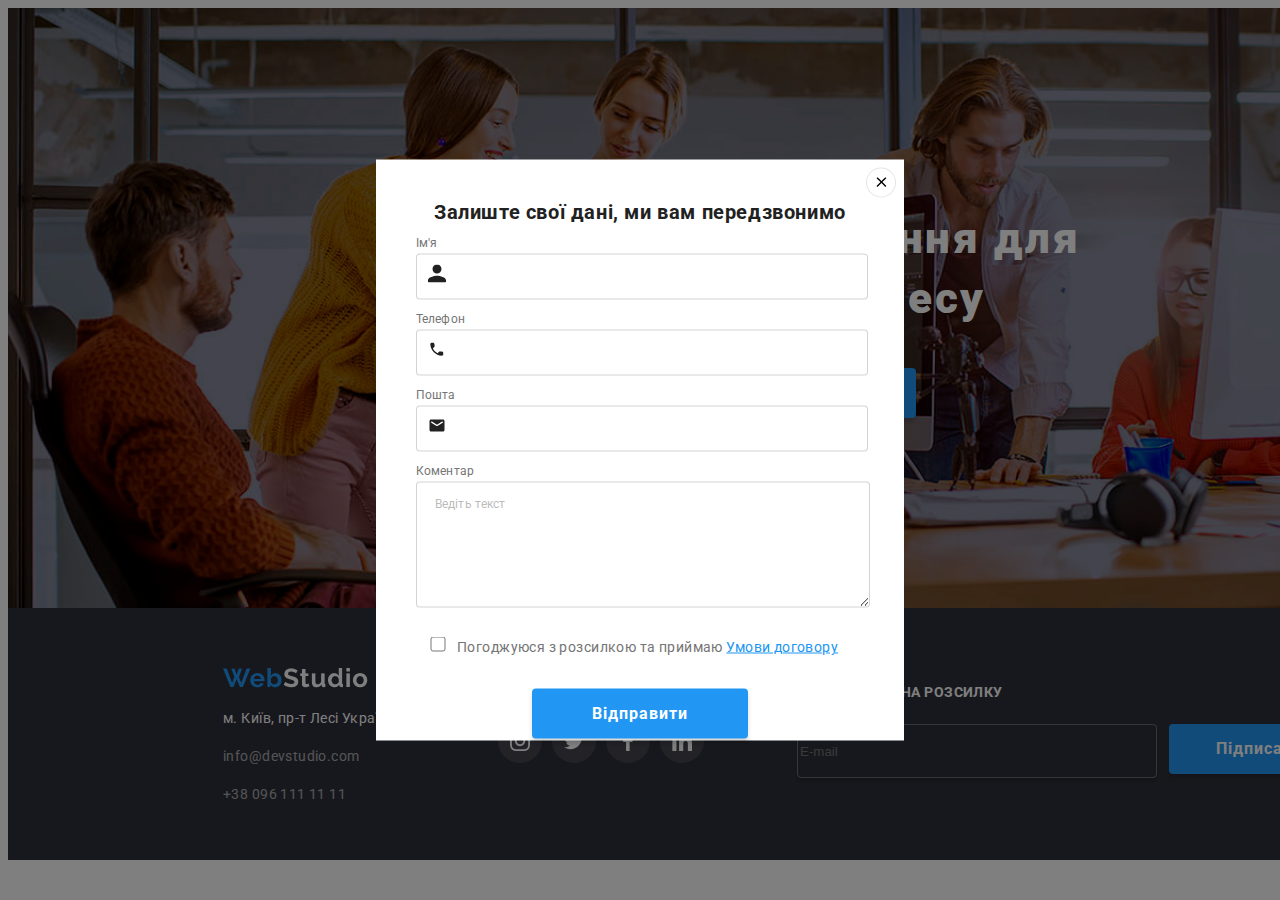
==== commit 1ee5c3c6: "corrected the errors" ====
--- a/index.html
+++ b/index.html
@@ -34,46 +34,49 @@
         <p class="field-header">Ім'я</p>
         <div class="field-wrapper">
           <input type="text" placeholder="" class="baner-input" />
-          <svg class="icon" width="12" height="12" viewBox="0 0 12 12" fill="none"
-            xmlns="http://www.w3.org/2000/svg">
-            <path
-              d="M6 6C7.6575 6 9 4.6575 9 3C9 1.3425 7.6575 0 6 0C4.3425 0 3 1.3425 3 3C3 4.6575 4.3425 6 6 6ZM6 7.5C3.9975 7.5 0 8.505 0 10.5V11.25C0 11.6625 0.3375 12 0.75 12H11.25C11.6625 12 12 11.6625 12 11.25V10.5C12 8.505 8.0025 7.5 6 7.5Z"
-              fill="#212121" />
-          </svg>
+          <label for="">
+            <svg class="icon" width="12" height="12" viewBox="0 0 12 12" fill="none" xmlns="http://www.w3.org/2000/svg">
+              <path
+                d="M6 6C7.6575 6 9 4.6575 9 3C9 1.3425 7.6575 0 6 0C4.3425 0 3 1.3425 3 3C3 4.6575 4.3425 6 6 6ZM6 7.5C3.9975 7.5 0 8.505 0 10.5V11.25C0 11.6625 0.3375 12 0.75 12H11.25C11.6625 12 12 11.6625 12 11.25V10.5C12 8.505 8.0025 7.5 6 7.5Z"
+                fill="#212121" />
+            </svg>
+          </label>
         </div>
         <p class="field-header">Телефон</p>
         <div class="field-wrapper">
           <input type="number" placeholder="" class="baner-input" />
-          <svg class="icon" width="18" height="18" viewBox="0 0 18 18" fill="none"
-            xmlns="http://www.w3.org/2000/svg">
-            <g clip-path="url(#clip0_1_5931)">
-              <path
-                d="M13.996 11.1226L12.1579 10.9127C11.7164 10.8621 11.2822 11.0141 10.971 11.3252L9.63945 12.6568C7.59144 11.6147 5.91251 9.94301 4.87041 7.88775L6.20922 6.54894C6.5204 6.23775 6.67237 5.80355 6.62171 5.3621L6.41185 3.53842C6.325 2.8075 5.70988 2.2575 4.97173 2.2575H3.71976C2.902 2.2575 2.22175 2.93776 2.2724 3.75552C2.65595 9.93577 7.59868 14.8713 13.7717 15.2548C14.5894 15.3055 15.2697 14.6252 15.2697 13.8075V12.5555C15.2769 11.8246 14.7269 11.2095 13.996 11.1226Z"
-                fill="#212121" />
-            </g>
-            <defs>
-              <clipPath id="clip0_1_5931">
-                <rect width="18" height="18" fill="white" />
-              </clipPath>
-            </defs>
-          </svg>
+          <label for="">
+            <svg class="icon" width="18" height="18" viewBox="0 0 18 18" fill="none" xmlns="http://www.w3.org/2000/svg">
+              <g clip-path="url(#clip0_1_5931)">
+                <path
+                  d="M13.996 11.1226L12.1579 10.9127C11.7164 10.8621 11.2822 11.0141 10.971 11.3252L9.63945 12.6568C7.59144 11.6147 5.91251 9.94301 4.87041 7.88775L6.20922 6.54894C6.5204 6.23775 6.67237 5.80355 6.62171 5.3621L6.41185 3.53842C6.325 2.8075 5.70988 2.2575 4.97173 2.2575H3.71976C2.902 2.2575 2.22175 2.93776 2.2724 3.75552C2.65595 9.93577 7.59868 14.8713 13.7717 15.2548C14.5894 15.3055 15.2697 14.6252 15.2697 13.8075V12.5555C15.2769 11.8246 14.7269 11.2095 13.996 11.1226Z"
+                  fill="#212121" />
+              </g>
+              <defs>
+                <clipPath id="clip0_1_5931">
+                  <rect width="18" height="18" fill="white" />
+                </clipPath>
+              </defs>
+            </svg>
+          </label>
         </div>
         <p class="field-header">Пошта</p>
         <div class="field-wrapper">
           <input type="email" placeholder="" class="baner-input" />
-          <svg class="icon" width="18" height="18" viewBox="0 0 18 18" fill="none"
-            xmlns="http://www.w3.org/2000/svg">
-            <g clip-path="url(#clip0_1_5936)">
-              <path
-                d="M15 3H3C2.175 3 1.5075 3.675 1.5075 4.5L1.5 13.5C1.5 14.325 2.175 15 3 15H15C15.825 15 16.5 14.325 16.5 13.5V4.5C16.5 3.675 15.825 3 15 3ZM14.7 6.1875L9.3975 9.5025C9.1575 9.6525 8.8425 9.6525 8.6025 9.5025L3.3 6.1875C3.1125 6.0675 3 5.865 3 5.6475C3 5.145 3.5475 4.845 3.975 5.1075L9 8.25L14.025 5.1075C14.4525 4.845 15 5.145 15 5.6475C15 5.865 14.8875 6.0675 14.7 6.1875Z"
-                fill="#212121" />
-            </g>
-            <defs>
-              <clipPath id="clip0_1_5936">
-                <rect width="18" height="18" fill="white" />
-              </clipPath>
-            </defs>
-          </svg>
+          <label for="">
+            <svg class="icon" width="18" height="18" viewBox="0 0 18 18" fill="none" xmlns="http://www.w3.org/2000/svg">
+              <g clip-path="url(#clip0_1_5936)">
+                <path
+                  d="M15 3H3C2.175 3 1.5075 3.675 1.5075 4.5L1.5 13.5C1.5 14.325 2.175 15 3 15H15C15.825 15 16.5 14.325 16.5 13.5V4.5C16.5 3.675 15.825 3 15 3ZM14.7 6.1875L9.3975 9.5025C9.1575 9.6525 8.8425 9.6525 8.6025 9.5025L3.3 6.1875C3.1125 6.0675 3 5.865 3 5.6475C3 5.145 3.5475 4.845 3.975 5.1075L9 8.25L14.025 5.1075C14.4525 4.845 15 5.145 15 5.6475C15 5.865 14.8875 6.0675 14.7 6.1875Z"
+                  fill="#212121" />
+              </g>
+              <defs>
+                <clipPath id="clip0_1_5936">
+                  <rect width="18" height="18" fill="white" />
+                </clipPath>
+              </defs>
+            </svg>
+          </label>
         </div>
         <p class="field-header">Коментар</p>
         <div class="field-wrapper">
@@ -150,4 +153,5 @@
   </footer>
   <script src="./js/modal.js"></script>
 </body>
+
 </html>--- a/main.css
+++ b/main.css
@@ -2,8 +2,7 @@
   font-family: "Roboto", sans-serif;
 }
 .backdrop {
-  background: black;
-  /* opacity: 0.5; */
+  background: rgba(0, 0, 0, 0.5);
   position: fixed;
   top: 0;
   bottom: 0;
@@ -115,13 +114,17 @@
   margin-left: 40px;
 }
 .baner-input {
-  padding-left: 41px;
-  width: 448px;
+  padding-left: 42px;
+  width: 406px;
   height: 42px;
   color: #2196f3;
   margin-right: 39px;
 }
-.baner-input:placeholder-shown,
+.baner-input:placeholder-shown {
+  width: 406px;
+  border-radius: 4px;
+  border: 1px solid rgba(33, 33, 33, 0.2);
+}
 textarea:placeholder-shown {
   width: 448px;
   border-radius: 4px;
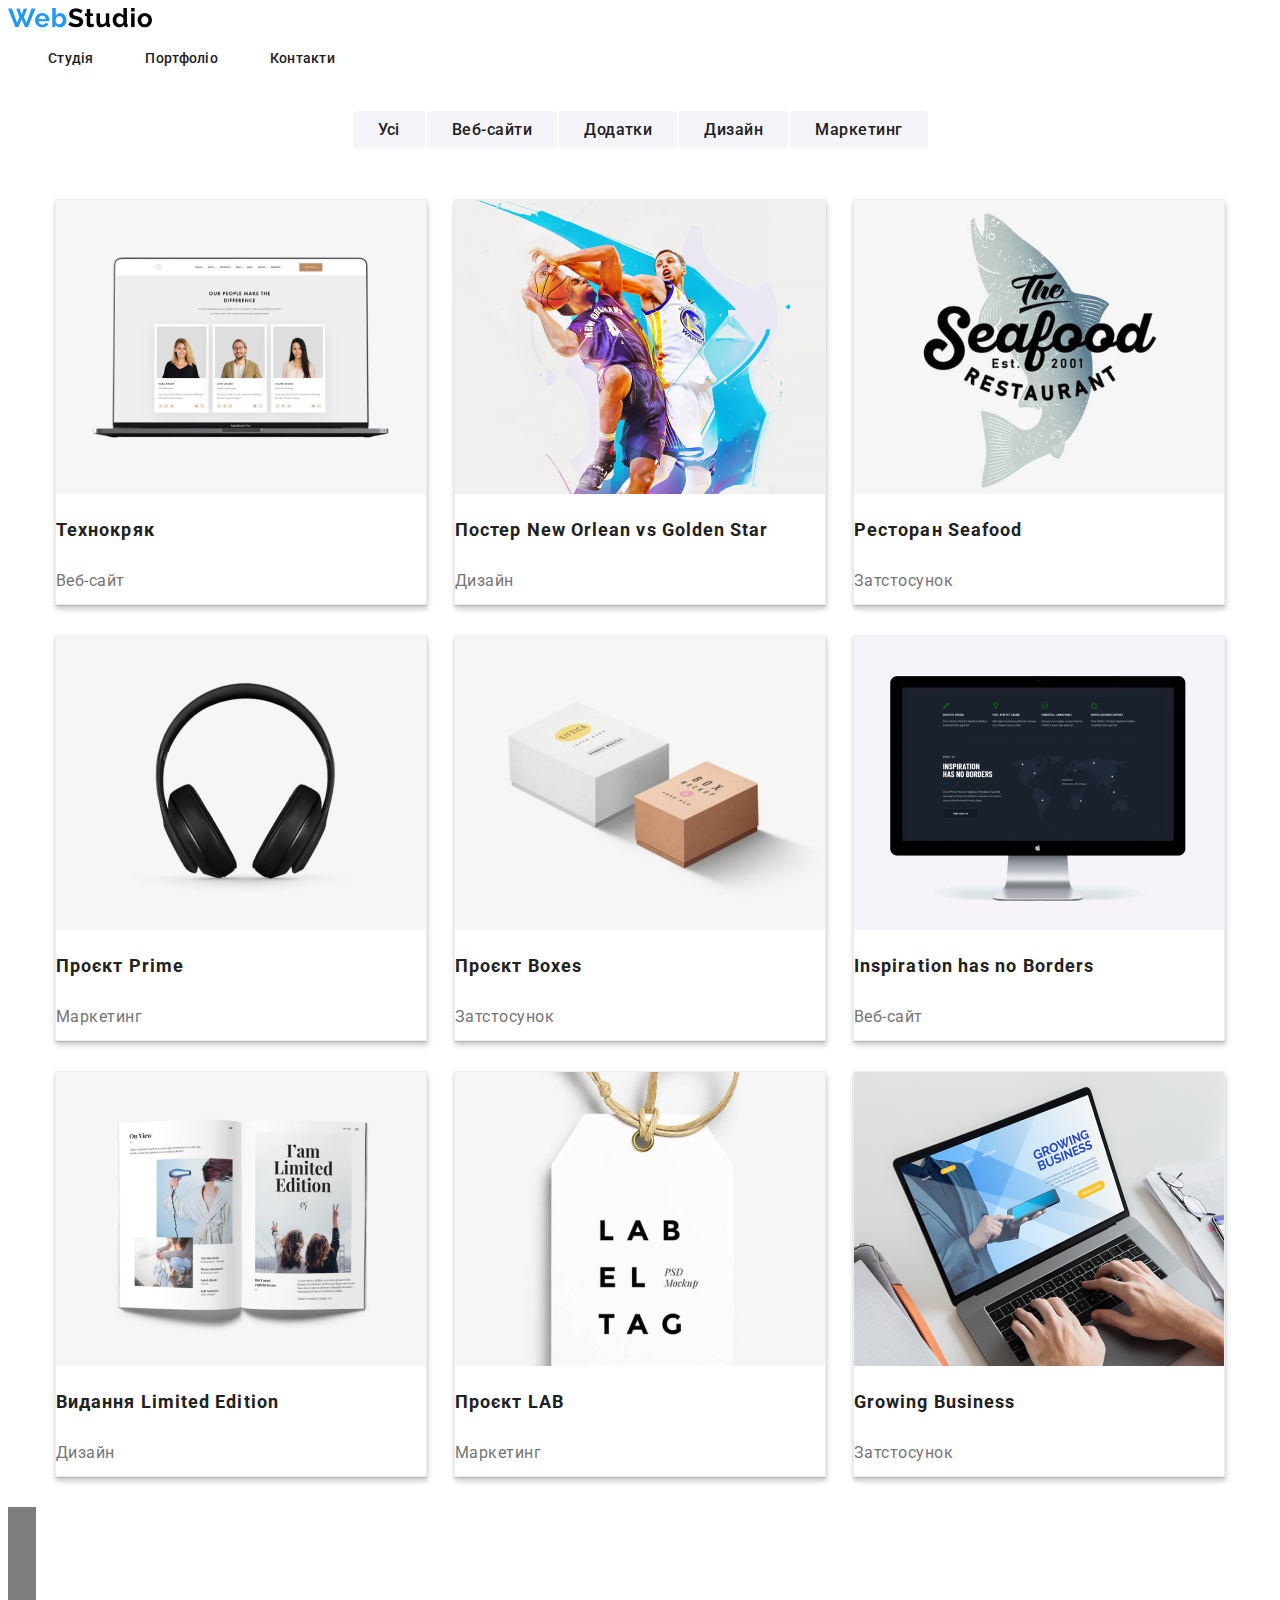
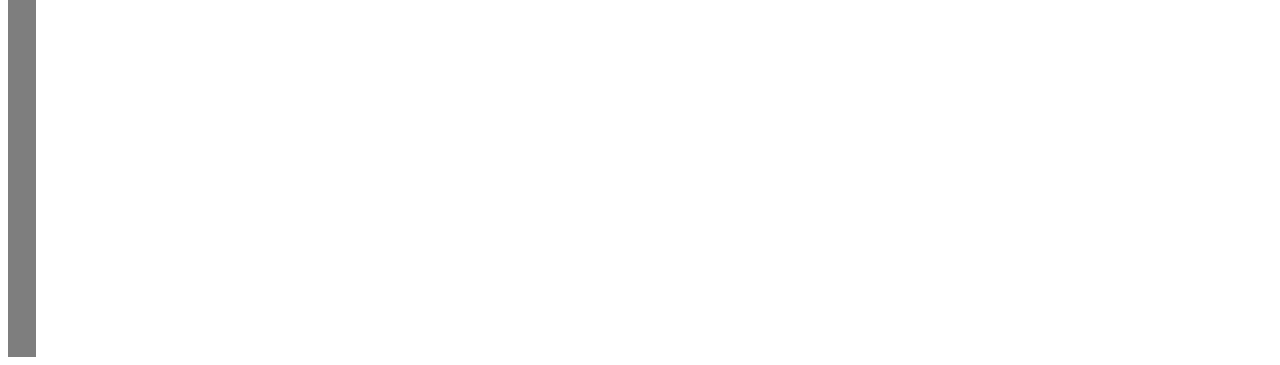
==== commit 40d49f4b: "hw27" ====
--- a/index.html
+++ b/index.html
@@ -10,148 +10,124 @@
   <link rel="stylesheet" href="main.css" />
   <link rel="preconnect" href="https://fonts.googleapis.com" />
   <link rel="preconnect" href="https://fonts.gstatic.com" crossorigin />
-  <link href="https://fonts.googleapis.com/css2?family=Roboto:wght@400;700;900&display=swap" rel="stylesheet" />
+  <link href="https://fonts.googleapis.com/css2?family=Roboto:wght@300;400;500;700&display=swap" rel="stylesheet" />
 </head>
 
 <body>
-  <main>
-    <div class="baner">
-      <h1 class="title">Ефективні рішення для вашого бізнесу</h1>
-      <div class="btn-wrapper">
-        <button class="btn" data-modal-open>Замовити послугу</button>
-      </div>
-    </div>
-    <div class="backdrop" data-modal>
-      <div class="modal">
-        <p class="title-modal">Залиште свої дані, ми вам передзвонимо</p>
-        <button class="close" data-modal-close>
-          <svg xmlns="http://www.w3.org/2000/svg" width="18" height="18" viewBox="0 0 18 18" fill="none">
-            <path
-              d="M15 4.10786L13.8921 3L9.5 7.39214L5.10786 3L4 4.10786L8.39214 8.5L4 12.8921L5.10786 14L9.5 9.60786L13.8921 14L15 12.8921L10.6079 8.5L15 4.10786Z"
-              fill="black" />
-          </svg>
-        </button>
-        <p class="field-header">Ім'я</p>
-        <div class="field-wrapper">
-          <input type="text" placeholder="" class="baner-input" />
-          <label for="">
-            <svg class="icon" width="12" height="12" viewBox="0 0 12 12" fill="none" xmlns="http://www.w3.org/2000/svg">
-              <path
-                d="M6 6C7.6575 6 9 4.6575 9 3C9 1.3425 7.6575 0 6 0C4.3425 0 3 1.3425 3 3C3 4.6575 4.3425 6 6 6ZM6 7.5C3.9975 7.5 0 8.505 0 10.5V11.25C0 11.6625 0.3375 12 0.75 12H11.25C11.6625 12 12 11.6625 12 11.25V10.5C12 8.505 8.0025 7.5 6 7.5Z"
-                fill="#212121" />
-            </svg>
-          </label>
-        </div>
-        <p class="field-header">Телефон</p>
-        <div class="field-wrapper">
-          <input type="number" placeholder="" class="baner-input" />
-          <label for="">
-            <svg class="icon" width="18" height="18" viewBox="0 0 18 18" fill="none" xmlns="http://www.w3.org/2000/svg">
-              <g clip-path="url(#clip0_1_5931)">
-                <path
-                  d="M13.996 11.1226L12.1579 10.9127C11.7164 10.8621 11.2822 11.0141 10.971 11.3252L9.63945 12.6568C7.59144 11.6147 5.91251 9.94301 4.87041 7.88775L6.20922 6.54894C6.5204 6.23775 6.67237 5.80355 6.62171 5.3621L6.41185 3.53842C6.325 2.8075 5.70988 2.2575 4.97173 2.2575H3.71976C2.902 2.2575 2.22175 2.93776 2.2724 3.75552C2.65595 9.93577 7.59868 14.8713 13.7717 15.2548C14.5894 15.3055 15.2697 14.6252 15.2697 13.8075V12.5555C15.2769 11.8246 14.7269 11.2095 13.996 11.1226Z"
-                  fill="#212121" />
-              </g>
-              <defs>
-                <clipPath id="clip0_1_5931">
-                  <rect width="18" height="18" fill="white" />
-                </clipPath>
-              </defs>
-            </svg>
-          </label>
-        </div>
-        <p class="field-header">Пошта</p>
-        <div class="field-wrapper">
-          <input type="email" placeholder="" class="baner-input" />
-          <label for="">
-            <svg class="icon" width="18" height="18" viewBox="0 0 18 18" fill="none" xmlns="http://www.w3.org/2000/svg">
-              <g clip-path="url(#clip0_1_5936)">
-                <path
-                  d="M15 3H3C2.175 3 1.5075 3.675 1.5075 4.5L1.5 13.5C1.5 14.325 2.175 15 3 15H15C15.825 15 16.5 14.325 16.5 13.5V4.5C16.5 3.675 15.825 3 15 3ZM14.7 6.1875L9.3975 9.5025C9.1575 9.6525 8.8425 9.6525 8.6025 9.5025L3.3 6.1875C3.1125 6.0675 3 5.865 3 5.6475C3 5.145 3.5475 4.845 3.975 5.1075L9 8.25L14.025 5.1075C14.4525 4.845 15 5.145 15 5.6475C15 5.865 14.8875 6.0675 14.7 6.1875Z"
-                  fill="#212121" />
-              </g>
-              <defs>
-                <clipPath id="clip0_1_5936">
-                  <rect width="18" height="18" fill="white" />
-                </clipPath>
-              </defs>
-            </svg>
-          </label>
-        </div>
-        <p class="field-header">Коментар</p>
-        <div class="field-wrapper">
-          <textarea name="com" id="" cols="30" rows="10" placeholder="Ведіть текст"></textarea>
-        </div>
-        <input type="checkbox" class="checkbox" />
-        <label for="check">Погоджуюся з розсилкою та приймаю
-          <a href="#">Умови договору </a></label>
-        <div class="btn-send-wrapper">
-          <button class="btn">Відправити</button>
+  <header>
+    <img src="./assets/webstudio.png" alt="logo" />
+    <ul class="menu">
+      <li class="menu-item">
+        <a class="menu-link" href="#studio">Студія</a>
+      </li>
+      <li class="menu-item">
+        <a class="menu-link" href="#portfolio">Портфоліо</a>
+      </li>
+      <li class="menu-item">
+        <a class="menu-link" href="#contacts">Контакти</a>
+      </li>
+    </ul>
+  </header>
+  <div class="buttons">
+    <button class="btn">Усі</button>
+    <button class="btn">Веб-сайти</button>
+    <button class="btn">Додатки</button>
+    <button class="btn">Дизайн</button>
+    <button class="btn">Маркетинг</button>
+  </div>
+  <section class="items">
+
+    <div class="item">
+      <div class="img_wrapper">
+        <img class="img" src="./assets/technocrack.png" alt="technocrack" />
+        <div class="overlay">
+          <p class="overlay-text">
+            Ресурс пропонує комплексні пропозиції з різним рівнем функціоналу
+            та сервісів. Все це дозволить відвідувачу отримати вичерпні
+            відомості про компанію чи приватну особу.
+          </p>
         </div>
       </div>
-    </div>
-  </main>
-  <footer class="foot">
-    <div class="info-column">
-      <img src="assets/WebStudio.png" alt="logo" />
-      <p class="address">м. Київ, пр-т Лесі Українки, 26</p>
-      <p class="info">info@devstudio.com</p>
-      <p class="info">+38 096 111 11 11</p>
-    </div>
-    <div class="icons-column">
-      <h2 class="title-icons">ПРИЄДНУЙТЕСЬ</h2>
-      <div class="icons3">
-        <div class="icon3-background">
-          <svg class="icon3" id="icon-instagram" viewBox="0 0 32 32">
-            <path fill="#afb1b8"
-              d="M31.969 9.408c-0.075-1.7-0.35-2.869-0.744-3.882-0.406-1.075-1.032-2.038-1.851-2.838-0.8-0.813-1.769-1.444-2.832-1.844-1.019-0.394-2.182-0.669-3.882-0.744-1.713-0.081-2.257-0.1-6.601-0.1s-4.888 0.019-6.595 0.094c-1.7 0.075-2.869 0.35-3.882 0.744-1.075 0.406-2.038 1.031-2.838 1.85-0.813 0.8-1.444 1.769-1.844 2.832-0.394 1.019-0.669 2.182-0.744 3.882-0.081 1.713-0.1 2.257-0.1 6.601s0.019 4.888 0.094 6.595c0.075 1.7 0.35 2.869 0.744 3.882 0.406 1.075 1.038 2.038 1.85 2.838 0.8 0.813 1.769 1.444 2.832 1.844 1.019 0.394 2.182 0.669 3.882 0.744 1.706 0.075 2.25 0.094 6.595 0.094s4.888-0.019 6.595-0.094c1.7-0.075 2.869-0.35 3.882-0.744 2.151-0.832 3.851-2.532 4.682-4.682 0.394-1.019 0.669-2.182 0.744-3.882 0.075-1.707 0.094-2.251 0.094-6.595s-0.006-4.888-0.081-6.595zM29.087 22.473c-0.069 1.563-0.331 2.407-0.55 2.969-0.538 1.394-1.644 2.5-3.038 3.038-0.563 0.219-1.413 0.481-2.969 0.55-1.688 0.075-2.194 0.094-6.464 0.094s-4.782-0.019-6.464-0.094c-1.563-0.069-2.407-0.331-2.969-0.55-0.694-0.256-1.325-0.663-1.838-1.194-0.531-0.519-0.938-1.144-1.194-1.838-0.219-0.563-0.481-1.413-0.55-2.969-0.075-1.688-0.094-2.194-0.094-6.464s0.019-4.782 0.094-6.464c0.069-1.563 0.331-2.407 0.55-2.969 0.256-0.694 0.663-1.325 1.2-1.838 0.519-0.531 1.144-0.938 1.838-1.194 0.563-0.219 1.413-0.481 2.969-0.55 1.688-0.075 2.194-0.094 6.464-0.094 4.276 0 4.782 0.019 6.464 0.094 1.563 0.069 2.407 0.331 2.969 0.55 0.694 0.256 1.325 0.662 1.838 1.194 0.531 0.519 0.938 1.144 1.194 1.838 0.219 0.563 0.481 1.413 0.55 2.969 0.075 1.688 0.094 2.194 0.094 6.464s-0.019 4.77-0.094 6.458z">
-            </path>
-            <path fill="#afb1b8"
-              d="M16.059 7.783c-4.538 0-8.22 3.682-8.22 8.22s3.682 8.22 8.22 8.22c4.539 0 8.22-3.682 8.22-8.22s-3.682-8.22-8.22-8.22zM16.059 21.335c-2.944 0-5.332-2.388-5.332-5.332s2.388-5.332 5.332-5.332c2.944 0 5.332 2.388 5.332 5.332s-2.388 5.332-5.332 5.332z">
-            </path>
-            <path fill="#afb1b8"
-              d="M26.524 7.458c0 1.060-0.859 1.919-1.919 1.919s-1.919-0.859-1.919-1.919c0-1.060 0.859-1.919 1.919-1.919s1.919 0.859 1.919 1.919z">
-            </path>
-          </svg>
-        </div>
-        <div class="icon3-background">
-          <svg class="icon3" id="icon-twitter" viewBox="0 0 32 32">
-            <path fill="#afb1b8"
-              d="M32 6.078c-1.19 0.522-2.458 0.868-3.78 1.036 1.36-0.812 2.398-2.088 2.886-3.626-1.268 0.756-2.668 1.29-4.16 1.588-1.204-1.282-2.92-2.076-4.792-2.076-3.632 0-6.556 2.948-6.556 6.562 0 0.52 0.044 1.020 0.152 1.496-5.454-0.266-10.28-2.88-13.522-6.862-0.566 0.982-0.898 2.106-0.898 3.316 0 2.272 1.17 4.286 2.914 5.452-1.054-0.020-2.088-0.326-2.964-0.808 0 0.020 0 0.046 0 0.072 0 3.188 2.274 5.836 5.256 6.446-0.534 0.146-1.116 0.216-1.72 0.216-0.42 0-0.844-0.024-1.242-0.112 0.85 2.598 3.262 4.508 6.13 4.57-2.232 1.746-5.066 2.798-8.134 2.798-0.538 0-1.054-0.024-1.57-0.090 2.906 1.874 6.35 2.944 10.064 2.944 12.072 0 18.672-10 18.672-18.668 0-0.29-0.010-0.57-0.024-0.848 1.302-0.924 2.396-2.078 3.288-3.406z">
-            </path>
-          </svg>
-        </div>
-        <div class="icon3-background">
-          <svg class="icon3" id="icon-facebook" viewBox="0 0 32 32">
-            <path fill="#afb1b8"
-              d="M21.329 5.313h2.921v-5.088c-0.504-0.069-2.237-0.225-4.256-0.225-4.212 0-7.097 2.649-7.097 7.519v4.481h-4.648v5.688h4.648v14.312h5.699v-14.311h4.46l0.708-5.688h-5.169v-3.919c0.001-1.644 0.444-2.769 2.735-2.769z">
-            </path>
-          </svg>
-        </div>
-        <div class="icon3-background">
-          <svg class="icon3" id="icon-linkedin" viewBox="0 0 32 32">
-            <path fill="#afb1b8"
-              d="M31.992 32v-0.001h0.008v-11.736c0-5.741-1.236-10.164-7.948-10.164-3.227 0-5.392 1.771-6.276 3.449h-0.093v-2.913h-6.364v21.364h6.627v-10.579c0-2.785 0.528-5.479 3.977-5.479 3.399 0 3.449 3.179 3.449 5.657v10.401h6.62z">
-            </path>
-            <path fill="#afb1b8" d="M0.528 10.636h6.635v21.364h-6.635v-21.364z"></path>
-            <path fill="#afb1b8"
-              d="M3.843 0c-2.121 0-3.843 1.721-3.843 3.843s1.721 3.879 3.843 3.879c2.121 0 3.843-1.757 3.843-3.879-0.001-2.121-1.723-3.843-3.843-3.843v0z">
-            </path>
-          </svg>
-        </div>
-      </div>
-    </div>
-    <div class="footer-form">
-      <label class="footer-lable">
-        Підпишіться на розсилку
-        <div class="input-btn">
-          <input class="footer-input" type="email" name="email" placeholder="E-mail" />
-      </label>
-      <button class="footer-btn">Підписатися</button>
+      <p class="subtext">Технокряк</p>
+      <p class="subtitle">Веб-сайт</p>
     </div>
     </div>
-  </footer>
-  <script src="./js/modal.js"></script>
+    <div class="item">
+      <div class="img_wrapper">
+        <img src="./assets/neworleans.png" alt="" />
+        <div class="overlay"></div>
+      </div>
+      <p class="subtext">Постер New Orlean vs Golden Star</p>
+      <p class="subtitle">Дизайн</p>
+    </div>
+    <div class="item">
+      <div class="img_wrapper">
+        <img src="./assets/seafood.png" alt="" />
+        <div class="overlay"></div>
+      </div>
+      <p class="subtext">Ресторан Seafood</p>
+      <p class="subtitle">Затстосунок</p>
+    </div>
+    <div class="item">
+      <div class="img_wrapper">
+        <img src="./assets/prime.png" alt="" />
+        <div class="overlay"></div>
+      </div>
+      <p class="subtext">Проєкт Prime</p>
+      <p class="subtitle">Маркетинг</p>
+    </div>
+    <div class="item">
+      <div class="img_wrapper">
+        <img src="./assets/boxes.png" alt="" />
+        <div class="overlay"></div>
+      </div>
+      <p class="subtext">Проєкт Boxes</p>
+      <p class="subtitle">Затстосунок</p>
+    </div>
+    <div class="item">
+      <div class="img_wrapper">
+        <img src="./assets/inspiration.png" alt="" />
+        <div class="overlay"></div>
+      </div>
+      <p class="subtext">Inspiration has no Borders</p>
+      <p class="subtitle">Веб-сайт</p>
+    </div>
+    <div class="item">
+      <div class="img_wrapper">
+        <img src="./assets/edition.png" alt="" />
+        <div class="overlay"></div>
+      </div>
+      <p class="subtext">Видання Limited Edition</p>
+      <p class="subtitle">Дизайн</p>
+    </div>
+    <div class="item">
+      <div class="img_wrapper">
+        <img src="./assets/lab.png" alt="" />
+        <div class="overlay"></div>
+      </div>
+      <p class="subtext">Проєкт LAB</p>
+      <p class="subtitle">Маркетинг</p>
+    </div>
+    <div class="item">
+      <div class="img_wrapper">
+        <img src="./assets/business.png" alt="" />
+        <div class="overlay"></div>
+      </div>
+      <p class="subtext">Growing Business</p>
+      <p class="subtitle">Затстосунок</p>
+    </div>
+  </section>
+  <div class="right-menu">
+    <div class="overlay-menu">
+      <ul class="overlay-menu-text">
+        <li class="overlay-menu-text">HOME</li>
+        <li class="overlay-menu-text">CONTACTS</li>
+        <li class="overlay-menu-text">OUR TEAM</li>
+        <li class="overlay-menu-text">ABOUT</li>
+        <li class="overlay-menu-text">NEWS</li>
+      </ul>
+    </div>
+  </div>
 </body>
 
 </html>--- a/main.css
+++ b/main.css
@@ -1,291 +1,232 @@
-* html {
+html * {
   font-family: "Roboto", sans-serif;
 }
-.backdrop {
-  background: rgba(0, 0, 0, 0.5);
-  position: fixed;
-  top: 0;
+
+.menu {
+  display: flex;
+  width: 287px;
+  justify-content: space-between;
+}
+
+.menu-item {
+  list-style: none;
+  transition: text-decoration 1000ms ease-in;
+  position: relative;
+  padding-bottom: 28px;
+}
+
+.menu-item::before {
+  content: "";
+  position: absolute;
   bottom: 0;
-  right: 0;
   left: 0;
-}
-.backdrop.is-hidden {
-  opacity: none;
-  pointer-events: none;
-  display: none;
-}
-.modal {
-  width: 528px;
-  height: 581px;
-  position: absolute;
-  top: 50%;
-  left: 50%;
-  transform: translate(-50%, -50%);
-  background: #fff;
-}
-.baner {
-  background-image: url(assets/baner.png);
-  width: 1600px;
-  height: 600px;
-}
-.title {
+  width: 100%;
+  height: 4px;
+  background-color: #2196f3;
+  transform: scale(0);
+  transition: transform 500ms ease-out;
+}
+
+.menu-item:hover::before {
+  transform: scale(1.5);
+}
+
+.menu-link {
+  color: #212121;
+  font-family: "Roboto";
+  font-size: 14px;
+  font-weight: 500;
+  letter-spacing: 0.28px;
+  text-decoration: none;
+}
+
+.menu-link:hover {
+  color: #2196f3;
+  font-family: "Roboto";
+  font-size: 14px;
+  font-weight: 500;
+  letter-spacing: 0.28px;
+}
+
+.buttons {
+  display: flex;
+  margin: 0 auto;
+  width: 575px;
+  justify-content: space-between;
+  margin-bottom: 50px;
+}
+
+.btn {
+  border-radius: 4px;
+  background: #f5f4fa;
+  border: none;
+  padding: 6px 25px;
+  color: #212121;
+  text-align: center;
+  font-family: "Roboto";
+  font-size: 16px;
+  font-weight: 500;
+  line-height: 26px;
+  letter-spacing: 0.48px;
+}
+
+.btn:hover {
+  border-radius: 4px;
+  background: #2196f3;
+  box-shadow: 0px 2px 2px 0px rgba(0, 0, 0, 0.12),
+    0px 1px 2px 0px rgba(0, 0, 0, 0.08), 0px 3px 1px 0px rgba(0, 0, 0, 0.1);
   color: #fff;
   text-align: center;
   font-family: "Roboto";
-  font-size: 44px;
-  font-weight: 900;
-  line-height: 60px;
-  letter-spacing: 2.64px;
-  width: 696px;
+  font-size: 16px;
+  font-weight: 500;
+  line-height: 26px;
+  letter-spacing: 0.48px;
+}
+
+.items {
+  width: 1170px;
+  display: flex;
+  flex-wrap: wrap;
   margin: 0 auto;
-  padding-top: 200px;
-}
-.btn-wrapper {
-  display: flex;
-  justify-content: center;
-  margin-top: 40px;
-}
-.btn {
-  width: 216px;
-  height: 50px;
-  border-radius: 4px;
-  background: #2196f3;
-  box-shadow: 0px 4px 4px 0px rgba(0, 0, 0, 0.15);
-  color: #fff;
-  text-align: center;
-  font-family: "Roboto";
-  font-size: 16px;
-  font-weight: 700;
-  line-height: 30px;
-  letter-spacing: 0.96px;
-  border: none;
-}
-.field-header {
-  color: #757575;
-  font-family: "Roboto";
-  font-size: 12px;
-  font-weight: 400;
-  letter-spacing: 0.12px;
-  margin-bottom: 4px;
-}
-.title-modal {
-  color: #212121;
-  text-align: center;
-  font-family: "Roboto";
-  font-size: 20px;
-  font-weight: 700;
-  letter-spacing: 0.6px;
-  width: 448px;
-  margin: 0 auto;
-  padding-top: 40px;
-}
-.close {
-  border-radius: 50%;
+  display: flex;
+  justify-content: space-between;
+}
+
+.item {
+  width: 370px;
+  height: 404px;
+  border: 1px solid #eee;
   background: #fff;
-  width: 30px;
-  height: 30px;
-  flex-shrink: 0;
-  border: 1px solid rgba(0, 0, 0, 0.1);
+  box-shadow: 1px 4px 6px 0px rgba(0, 0, 0, 0.16),
+    0px 4px 4px 0px rgba(0, 0, 0, 0.06), 0px 1px 1px 0px rgba(0, 0, 0, 0.12);
+  margin-bottom: 30px;
+}
+
+.item {
+  width: 370px;
+  height: 404px;
+  border: 1px solid #eee;
+  background: #fff;
+  box-shadow: 1px 4px 6px 0px rgba(0, 0, 0, 0.16),
+    0px 4px 4px 0px rgba(0, 0, 0, 0.06), 0px 1px 1px 0px rgba(0, 0, 0, 0.12);
+  margin-bottom: 30px;
+  /* position: relative; */
+}
+
+.img {
+  width: 100%;
+  height: 80%;
+}
+
+.img_wrapper {
+  position: relative;
+  width: 370px;
+  height: 294px;
+  overflow: hidden;
+}
+
+.overlay {
+  position: absolute;
+  top: 0;
+  left: 0;
+  background: #2196f3e5;
+  width: 100%;
+  height: 100%;
+  opacity: 0.9;
+  transform: translateY(-100%);
+  transition: 1s ease-in;
+}
+.text-wrapper {
+  width: 322px;
+  height: 168px;
+  display: flex;
   justify-content: center;
   align-items: center;
-  display: flex;
-  position: absolute;
-  left: 490px;
-  top: 8px;
-}
-.close:hover path {
-  fill: #2196f3;
-}
-.field-wrapper {
-  position: relative;
-}
-.field-wrapper:hover path {
-  fill: #2196f3;
-}
-.icon {
-  position: absolute;
-  left: 12px;
-  top: 11px;
-  width: 18px;
-  height: 18px;
-}
-.field-wrapper,
-.field-header {
-  margin-left: 40px;
-}
-.baner-input {
-  padding-left: 42px;
-  width: 406px;
-  height: 42px;
-  color: #2196f3;
-  margin-right: 39px;
-}
-.baner-input:placeholder-shown {
-  width: 406px;
-  border-radius: 4px;
-  border: 1px solid rgba(33, 33, 33, 0.2);
-}
-textarea:placeholder-shown {
-  width: 448px;
-  border-radius: 4px;
-  border: 1px solid rgba(33, 33, 33, 0.2);
-}
-.baner-input:placeholder-shown:hover,
-textarea:placeholder-shown:hover {
-  border-color: #2196f3;
-  border-radius: 4px;
-  background: #fff;
-}
-textarea {
-  width: 448px;
-  height: 120px;
-}
-.checkbox {
-  width: 16px;
-  height: 15px;
-  border-color: #212121;
-  color: #000;
-  margin-top: 25px;
-  margin-left: 54px;
-  margin-right: 7px;
-}
-label {
+}
+.overlay-text {
+  color: #fff;
+  font-family: "Roboto";
+  font-size: 18px;
+  font-weight: 400;
+  line-height: 28px;
+  letter-spacing: 0.54px;
+  width: 322px;
+  display: flex;
+  align-items: center;
+  justify-content: center;
+  position: absolute;
+  left: 50%;
+  top: 50%;
+  transform: translate(-50%, -50%);
+  z-index: 2;
+}
+
+.img_wrapper:hover .overlay {
+  transform: translateY(0);
+}
+
+.img-wrapper {
+  position: relative;
+  width: 100%;
+  height: 80%;
+  overflow: hidden;
+}
+
+.img_wrapper:hover .overlay:hover {
+  transform: translateY(0);
+}
+
+.img {
+  width: 100%;
+  height: 100%;
+}
+
+.subtext {
+  color: #212121;
+  font-family: "Roboto";
+  font-size: 18px;
+  font-weight: 700;
+  line-height: 36px;
+  letter-spacing: 1.08px;
+}
+
+.subtitle {
   color: #757575;
   font-family: "Roboto";
-  font-size: 14px;
+  font-size: 16px;
   font-weight: 400;
-  line-height: 24px;
-  letter-spacing: 0.42px;
-}
-a {
-  color: #2196f3;
-  font-family: "Roboto";
-  font-size: 14px;
-  font-weight: 400;
-  line-height: 24px;
-  letter-spacing: 0.42px;
-}
-.btn-send-wrapper {
-  justify-content: center;
-  display: flex;
-  margin-top: 30px;
-}
-textarea::placeholder {
-  color: rgba(117, 117, 117, 0.5);
-  font-family: "Roboto";
-  font-size: 12px;
-  font-weight: 400;
-  letter-spacing: 0.12px;
-  padding-top: 12px;
-  padding-left: 16px;
-}
-.foot {
-  width: 1600px;
-  height: 252px;
-  background: #2f303a;
-  display: flex;
-}
-.info-column {
-  margin-top: 60px;
-  margin-left: 215px;
-}
-.footer-lable,
-.title-icons {
+  line-height: 30px;
+  letter-spacing: 0.48px;
+}
+.right-menu {
+  width: 280px;
+  height: 450px;
+  position: relative;
+  overflow: hidden;
+}
+.overlay-menu {
+  background: #7e7e7e;
+  position: absolute;
+  top: 0;
+  left: 0;
+  width: 100%;
+  height: 100%;
+  transform: translateX(-90%);
+  transition: 1s ease-in;
+}
+.overlay-menu:hover {
+  transform: translateX(0);
+}
+.overlay-menu-text {
+  display: flex;
+  flex-direction: column;
+  justify-content: end;
+}
+.overlay-menu-text {
   color: #fff;
-  font-family: "Roboto";
-  font-size: 14px;
-  font-weight: 700;
-  letter-spacing: 0.42px;
-  text-transform: uppercase;
-  display: flex;
-  flex-direction: column;
-}
-.footer-btn {
-  width: 200px;
-  height: 50px;
-  border-radius: 4px;
-  background: #2196f3;
-  box-shadow: 0px 4px 4px 0px rgba(0, 0, 0, 0.15);
-  border: none;
-  color: #fff;
-  text-align: center;
-  font-family: "Roboto";
-  font-size: 16px;
-  font-weight: 700;
-  line-height: 30px;
-  letter-spacing: 0.96px;
-}
-.footer-input {
-  border-radius: 4px;
-  border: 1px solid rgba(255, 255, 255, 0.3);
-  background: rgba(33, 150, 243, 0);
-  box-shadow: 0px 4px 4px 0px rgba(0, 0, 0, 0.15);
-  width: 358px;
-  height: 50px;
-  margin-right: 12px;
-}
-.address {
-  color: #fff;
-  font-family: "Roboto";
-  font-size: 14px;
-  font-weight: 400;
-  line-height: 24px;
-  letter-spacing: 0.42px;
-}
-.info-column {
-  margin-top: 60px;
-  margin-left: 215px;
-  margin-right: 70px;
-}
-.info {
-  color: rgba(255, 255, 255, 0.6);
-  font-family: "Roboto";
-  font-size: 14px;
-  font-weight: 400;
-  line-height: 24px;
-  letter-spacing: 0.42px;
-}
-.icons-column {
-  margin-top: 72px;
-  margin-right: 93px;
-}
-.icons3 {
-  width: 206px;
-  height: 44px;
-  display: flex;
-  justify-content: space-between;
-}
-.icon3 {
-  width: 20px;
-  height: 20px;
-  display: flex;
-  justify-content: center;
-  align-items: center;
-}
-.icon3 path {
-  fill: #fff;
-}
-.icon3-background {
-  background: rgba(255, 255, 255, 0.1);
-  width: 44px;
-  height: 44px;
-  border-radius: 50%;
-  display: flex;
-  justify-content: center;
-  align-items: center;
-}
-.icon3-background:hover {
-  background: #2196f3;
-}
-.icon3-background:hover path {
-  fill: #fff;
-}
-.footer-form {
-  width: 570px;
-  height: 86px;
-  margin-top: 72px;
-}
-.input-btn {
-  margin-top: 20px;
-  display: flex;
-}
+  list-style: square;
+}
+.overlay-menu-text:hover {
+  color: #d89109;
+}
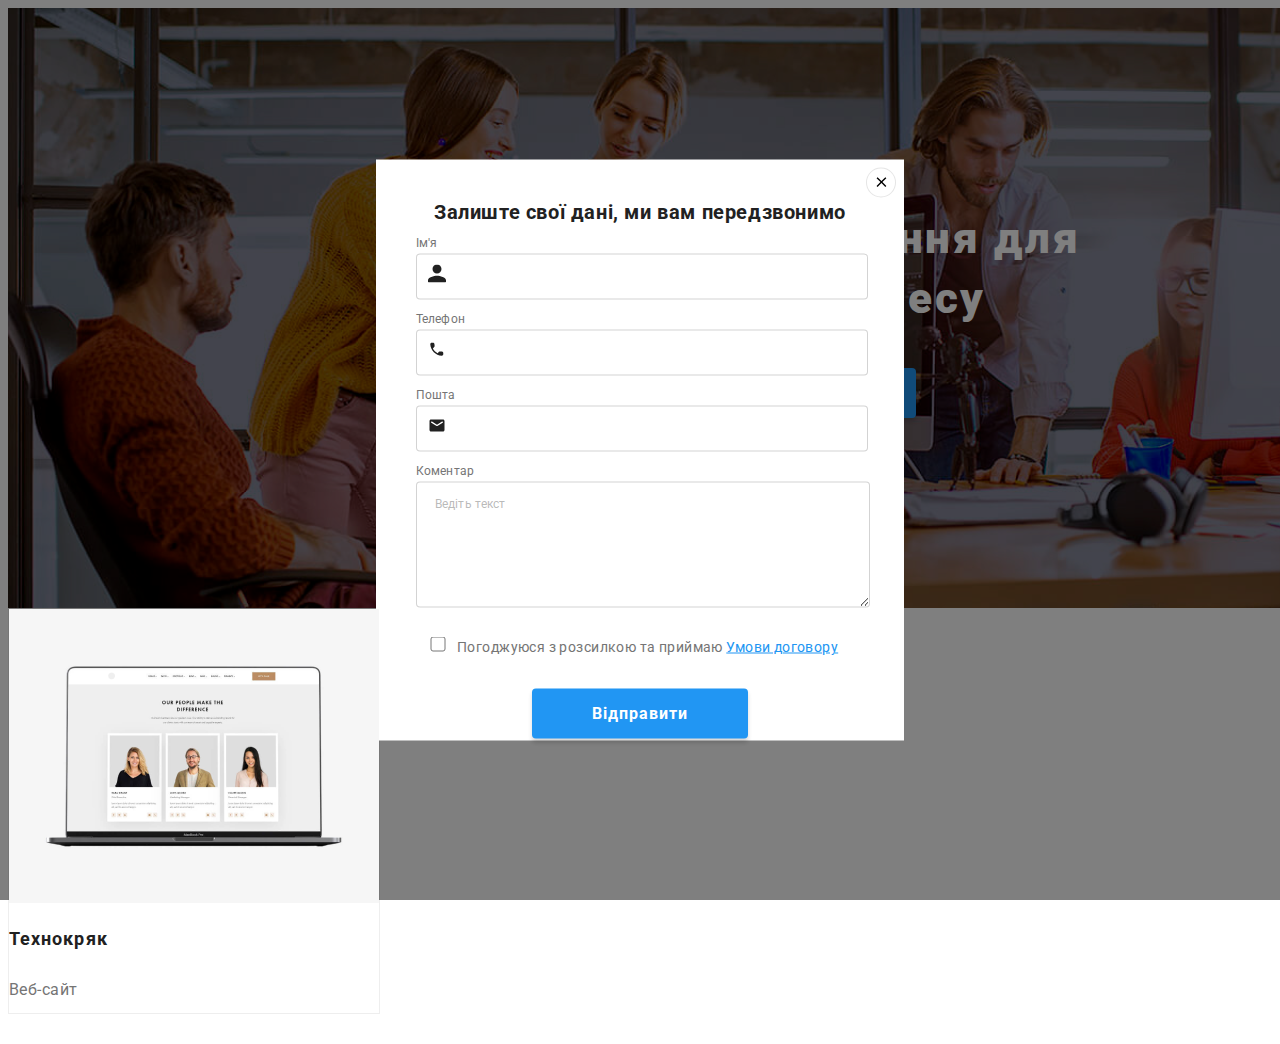
==== commit 9cfc86bb: "hw28" ====
--- a/index.html
+++ b/index.html
@@ -10,124 +10,103 @@
   <link rel="stylesheet" href="main.css" />
   <link rel="preconnect" href="https://fonts.googleapis.com" />
   <link rel="preconnect" href="https://fonts.gstatic.com" crossorigin />
-  <link href="https://fonts.googleapis.com/css2?family=Roboto:wght@300;400;500;700&display=swap" rel="stylesheet" />
+  <link href="https://fonts.googleapis.com/css2?family=Roboto:wght@400;700;900&display=swap" rel="stylesheet" />
 </head>
 
 <body>
-  <header>
-    <img src="./assets/webstudio.png" alt="logo" />
-    <ul class="menu">
-      <li class="menu-item">
-        <a class="menu-link" href="#studio">Студія</a>
-      </li>
-      <li class="menu-item">
-        <a class="menu-link" href="#portfolio">Портфоліо</a>
-      </li>
-      <li class="menu-item">
-        <a class="menu-link" href="#contacts">Контакти</a>
-      </li>
-    </ul>
-  </header>
-  <div class="buttons">
-    <button class="btn">Усі</button>
-    <button class="btn">Веб-сайти</button>
-    <button class="btn">Додатки</button>
-    <button class="btn">Дизайн</button>
-    <button class="btn">Маркетинг</button>
-  </div>
-  <section class="items">
-
-    <div class="item">
-      <div class="img_wrapper">
-        <img class="img" src="./assets/technocrack.png" alt="technocrack" />
-        <div class="overlay">
-          <p class="overlay-text">
-            Ресурс пропонує комплексні пропозиції з різним рівнем функціоналу
-            та сервісів. Все це дозволить відвідувачу отримати вичерпні
-            відомості про компанію чи приватну особу.
-          </p>
+  <main>
+    <div class="baner">
+      <h1 class="title">Ефективні рішення для вашого бізнесу</h1>
+      <div class="btn-wrapper">
+        <button class="btn" data-modal-open>Замовити послугу</button>
+      </div>
+    </div>
+    <div class="backdrop" data-modal>
+      <div class="modal">
+        <p class="title-modal">Залиште свої дані, ми вам передзвонимо</p>
+        <button class="close" data-modal-close>
+          <svg xmlns="http://www.w3.org/2000/svg" width="18" height="18" viewBox="0 0 18 18" fill="none">
+            <path
+              d="M15 4.10786L13.8921 3L9.5 7.39214L5.10786 3L4 4.10786L8.39214 8.5L4 12.8921L5.10786 14L9.5 9.60786L13.8921 14L15 12.8921L10.6079 8.5L15 4.10786Z"
+              fill="black" />
+          </svg>
+        </button>
+        <p class="field-header">Ім'я</p>
+        <div class="field-wrapper">
+          <input type="text" placeholder="" class="baner-input" />
+          <label for="">
+            <svg class="icon" width="12" height="12" viewBox="0 0 12 12" fill="none" xmlns="http://www.w3.org/2000/svg">
+              <path
+                d="M6 6C7.6575 6 9 4.6575 9 3C9 1.3425 7.6575 0 6 0C4.3425 0 3 1.3425 3 3C3 4.6575 4.3425 6 6 6ZM6 7.5C3.9975 7.5 0 8.505 0 10.5V11.25C0 11.6625 0.3375 12 0.75 12H11.25C11.6625 12 12 11.6625 12 11.25V10.5C12 8.505 8.0025 7.5 6 7.5Z"
+                fill="#212121" />
+            </svg>
+          </label>
+        </div>
+        <p class="field-header">Телефон</p>
+        <div class="field-wrapper">
+          <input type="number" placeholder="" class="baner-input" />
+          <label for="">
+            <svg class="icon" width="18" height="18" viewBox="0 0 18 18" fill="none" xmlns="http://www.w3.org/2000/svg">
+              <g clip-path="url(#clip0_1_5931)">
+                <path
+                  d="M13.996 11.1226L12.1579 10.9127C11.7164 10.8621 11.2822 11.0141 10.971 11.3252L9.63945 12.6568C7.59144 11.6147 5.91251 9.94301 4.87041 7.88775L6.20922 6.54894C6.5204 6.23775 6.67237 5.80355 6.62171 5.3621L6.41185 3.53842C6.325 2.8075 5.70988 2.2575 4.97173 2.2575H3.71976C2.902 2.2575 2.22175 2.93776 2.2724 3.75552C2.65595 9.93577 7.59868 14.8713 13.7717 15.2548C14.5894 15.3055 15.2697 14.6252 15.2697 13.8075V12.5555C15.2769 11.8246 14.7269 11.2095 13.996 11.1226Z"
+                  fill="#212121" />
+              </g>
+              <defs>
+                <clipPath id="clip0_1_5931">
+                  <rect width="18" height="18" fill="white" />
+                </clipPath>
+              </defs>
+            </svg>
+          </label>
+        </div>
+        <p class="field-header">Пошта</p>
+        <div class="field-wrapper">
+          <input type="email" placeholder="" class="baner-input" />
+          <label for="">
+            <svg class="icon" width="18" height="18" viewBox="0 0 18 18" fill="none" xmlns="http://www.w3.org/2000/svg">
+              <g clip-path="url(#clip0_1_5936)">
+                <path
+                  d="M15 3H3C2.175 3 1.5075 3.675 1.5075 4.5L1.5 13.5C1.5 14.325 2.175 15 3 15H15C15.825 15 16.5 14.325 16.5 13.5V4.5C16.5 3.675 15.825 3 15 3ZM14.7 6.1875L9.3975 9.5025C9.1575 9.6525 8.8425 9.6525 8.6025 9.5025L3.3 6.1875C3.1125 6.0675 3 5.865 3 5.6475C3 5.145 3.5475 4.845 3.975 5.1075L9 8.25L14.025 5.1075C14.4525 4.845 15 5.145 15 5.6475C15 5.865 14.8875 6.0675 14.7 6.1875Z"
+                  fill="#212121" />
+              </g>
+              <defs>
+                <clipPath id="clip0_1_5936">
+                  <rect width="18" height="18" fill="white" />
+                </clipPath>
+              </defs>
+            </svg>
+          </label>
+        </div>
+        <p class="field-header">Коментар</p>
+        <div class="field-wrapper">
+          <textarea name="com" id="" cols="30" rows="10" placeholder="Ведіть текст"></textarea>
+        </div>
+        <input type="checkbox" class="checkbox" />
+        <label for="check">Погоджуюся з розсилкою та приймаю
+          <a href="#">Умови договору </a></label>
+        <div class="btn-send-wrapper">
+          <button class="btn">Відправити</button>
         </div>
       </div>
-      <p class="subtext">Технокряк</p>
-      <p class="subtitle">Веб-сайт</p>
     </div>
+  </main>
+  <div class="item">
+    <div class="img_wrapper">
+      <img class="img" src="./assets/technocrack.png" alt="technocrack" />
+      <div class="overlay">
+        <p class="overlay-text">
+          Ресурс пропонує комплексні пропозиції з різним рівнем функціоналу
+          та сервісів. Все це дозволить відвідувачу отримати вичерпні
+          відомості про компанію чи приватну особу.
+        </p>
+      </div>
     </div>
-    <div class="item">
-      <div class="img_wrapper">
-        <img src="./assets/neworleans.png" alt="" />
-        <div class="overlay"></div>
-      </div>
-      <p class="subtext">Постер New Orlean vs Golden Star</p>
-      <p class="subtitle">Дизайн</p>
-    </div>
-    <div class="item">
-      <div class="img_wrapper">
-        <img src="./assets/seafood.png" alt="" />
-        <div class="overlay"></div>
-      </div>
-      <p class="subtext">Ресторан Seafood</p>
-      <p class="subtitle">Затстосунок</p>
-    </div>
-    <div class="item">
-      <div class="img_wrapper">
-        <img src="./assets/prime.png" alt="" />
-        <div class="overlay"></div>
-      </div>
-      <p class="subtext">Проєкт Prime</p>
-      <p class="subtitle">Маркетинг</p>
-    </div>
-    <div class="item">
-      <div class="img_wrapper">
-        <img src="./assets/boxes.png" alt="" />
-        <div class="overlay"></div>
-      </div>
-      <p class="subtext">Проєкт Boxes</p>
-      <p class="subtitle">Затстосунок</p>
-    </div>
-    <div class="item">
-      <div class="img_wrapper">
-        <img src="./assets/inspiration.png" alt="" />
-        <div class="overlay"></div>
-      </div>
-      <p class="subtext">Inspiration has no Borders</p>
-      <p class="subtitle">Веб-сайт</p>
-    </div>
-    <div class="item">
-      <div class="img_wrapper">
-        <img src="./assets/edition.png" alt="" />
-        <div class="overlay"></div>
-      </div>
-      <p class="subtext">Видання Limited Edition</p>
-      <p class="subtitle">Дизайн</p>
-    </div>
-    <div class="item">
-      <div class="img_wrapper">
-        <img src="./assets/lab.png" alt="" />
-        <div class="overlay"></div>
-      </div>
-      <p class="subtext">Проєкт LAB</p>
-      <p class="subtitle">Маркетинг</p>
-    </div>
-    <div class="item">
-      <div class="img_wrapper">
-        <img src="./assets/business.png" alt="" />
-        <div class="overlay"></div>
-      </div>
-      <p class="subtext">Growing Business</p>
-      <p class="subtitle">Затстосунок</p>
-    </div>
-  </section>
-  <div class="right-menu">
-    <div class="overlay-menu">
-      <ul class="overlay-menu-text">
-        <li class="overlay-menu-text">HOME</li>
-        <li class="overlay-menu-text">CONTACTS</li>
-        <li class="overlay-menu-text">OUR TEAM</li>
-        <li class="overlay-menu-text">ABOUT</li>
-        <li class="overlay-menu-text">NEWS</li>
-      </ul>
-    </div>
+    <p class="subtext">Технокряк</p>
+    <p class="subtitle">Веб-сайт</p>
   </div>
+  </div>
+  <script src="./js/modal.js"></script>
 </body>
 
 </html>--- a/main.css
+++ b/main.css
@@ -1,117 +1,217 @@
-html * {
+* html {
   font-family: "Roboto", sans-serif;
 }
-
-.menu {
-  display: flex;
-  width: 287px;
-  justify-content: space-between;
-}
-
-.menu-item {
-  list-style: none;
-  transition: text-decoration 1000ms ease-in;
-  position: relative;
-  padding-bottom: 28px;
-}
-
-.menu-item::before {
-  content: "";
-  position: absolute;
+.backdrop {
+  background: rgba(0, 0, 0, 0.5);
+  position: fixed;
+  top: 0;
   bottom: 0;
+  right: 0;
   left: 0;
-  width: 100%;
-  height: 4px;
-  background-color: #2196f3;
-  transform: scale(0);
-  transition: transform 500ms ease-out;
-}
-
-.menu-item:hover::before {
-  transform: scale(1.5);
-}
-
-.menu-link {
-  color: #212121;
-  font-family: "Roboto";
-  font-size: 14px;
-  font-weight: 500;
-  letter-spacing: 0.28px;
-  text-decoration: none;
-}
-
-.menu-link:hover {
-  color: #2196f3;
-  font-family: "Roboto";
-  font-size: 14px;
-  font-weight: 500;
-  letter-spacing: 0.28px;
-}
-
-.buttons {
-  display: flex;
+  animation-name: modal;
+  animation-duration: 250ms;
+  animation-timing-function: cubic-bezier(0.4, 0, 0.2, 1);
+}
+@keyframes modal {
+  0% {
+    opacity: 0;
+  }
+  100% {
+    opacity: 1;
+  }
+}
+.backdrop.is-hidden {
+  opacity: none;
+  pointer-events: none;
+  display: none;
+  animation-name: modal-close;
+  animation-duration: 2500ms;
+  animation-timing-function: cubic-bezier(0.4, 0, 0.2, 1);
+}
+@keyframes modal-close {
+  0% {
+    opacity: 1;
+  }
+  100% {
+    opacity: 0;
+  }
+}
+.modal {
+  width: 528px;
+  height: 581px;
+  position: absolute;
+  top: 50%;
+  left: 50%;
+  transform: translate(-50%, -50%);
+  background: #fff;
+}
+.baner {
+  background-image: url(assets/baner.png);
+  width: 1600px;
+  height: 600px;
+}
+.title {
+  color: #fff;
+  text-align: center;
+  font-family: "Roboto";
+  font-size: 44px;
+  font-weight: 900;
+  line-height: 60px;
+  letter-spacing: 2.64px;
+  width: 696px;
   margin: 0 auto;
-  width: 575px;
-  justify-content: space-between;
-  margin-bottom: 50px;
-}
-
+  padding-top: 200px;
+}
+.btn-wrapper {
+  display: flex;
+  justify-content: center;
+  margin-top: 40px;
+}
 .btn {
+  width: 216px;
+  height: 50px;
   border-radius: 4px;
-  background: #f5f4fa;
+  background: #2196f3;
+  box-shadow: 0px 4px 4px 0px rgba(0, 0, 0, 0.15);
+  color: #fff;
+  text-align: center;
+  font-family: "Roboto";
+  font-size: 16px;
+  font-weight: 700;
+  line-height: 30px;
+  letter-spacing: 0.96px;
   border: none;
-  padding: 6px 25px;
+}
+.field-header {
+  color: #757575;
+  font-family: "Roboto";
+  font-size: 12px;
+  font-weight: 400;
+  letter-spacing: 0.12px;
+  margin-bottom: 4px;
+}
+.title-modal {
   color: #212121;
   text-align: center;
   font-family: "Roboto";
-  font-size: 16px;
-  font-weight: 500;
-  line-height: 26px;
-  letter-spacing: 0.48px;
-}
-
-.btn:hover {
+  font-size: 20px;
+  font-weight: 700;
+  letter-spacing: 0.6px;
+  width: 448px;
+  margin: 0 auto;
+  padding-top: 40px;
+}
+.close {
+  border-radius: 50%;
+  background: #fff;
+  width: 30px;
+  height: 30px;
+  flex-shrink: 0;
+  border: 1px solid rgba(0, 0, 0, 0.1);
+  justify-content: center;
+  align-items: center;
+  display: flex;
+  position: absolute;
+  left: 490px;
+  top: 8px;
+}
+.close:hover path {
+  fill: #2196f3;
+}
+.field-wrapper {
+  position: relative;
+}
+.field-wrapper:hover path {
+  fill: #2196f3;
+}
+.icon {
+  position: absolute;
+  left: 12px;
+  top: 11px;
+  width: 18px;
+  height: 18px;
+}
+.field-wrapper,
+.field-header {
+  margin-left: 40px;
+}
+.baner-input {
+  padding-left: 42px;
+  width: 406px;
+  height: 42px;
+  color: #2196f3;
+  margin-right: 39px;
+}
+.baner-input:placeholder-shown {
+  width: 406px;
   border-radius: 4px;
-  background: #2196f3;
-  box-shadow: 0px 2px 2px 0px rgba(0, 0, 0, 0.12),
-    0px 1px 2px 0px rgba(0, 0, 0, 0.08), 0px 3px 1px 0px rgba(0, 0, 0, 0.1);
-  color: #fff;
-  text-align: center;
-  font-family: "Roboto";
-  font-size: 16px;
-  font-weight: 500;
-  line-height: 26px;
-  letter-spacing: 0.48px;
-}
-
-.items {
-  width: 1170px;
-  display: flex;
-  flex-wrap: wrap;
-  margin: 0 auto;
-  display: flex;
-  justify-content: space-between;
-}
-
+  border: 1px solid rgba(33, 33, 33, 0.2);
+}
+textarea:placeholder-shown {
+  width: 448px;
+  border-radius: 4px;
+  border: 1px solid rgba(33, 33, 33, 0.2);
+}
+.baner-input:placeholder-shown:hover,
+textarea:placeholder-shown:hover {
+  border-color: #2196f3;
+  border-radius: 4px;
+  background: #fff;
+}
+textarea {
+  width: 448px;
+  height: 120px;
+}
+.checkbox {
+  width: 16px;
+  height: 15px;
+  border-color: #212121;
+  color: #000;
+  margin-top: 25px;
+  margin-left: 54px;
+  margin-right: 7px;
+}
+label {
+  color: #757575;
+  font-family: "Roboto";
+  font-size: 14px;
+  font-weight: 400;
+  line-height: 24px;
+  letter-spacing: 0.42px;
+}
+a {
+  color: #2196f3;
+  font-family: "Roboto";
+  font-size: 14px;
+  font-weight: 400;
+  line-height: 24px;
+  letter-spacing: 0.42px;
+}
+.btn-send-wrapper {
+  justify-content: center;
+  display: flex;
+  margin-top: 30px;
+}
+textarea::placeholder {
+  color: rgba(117, 117, 117, 0.5);
+  font-family: "Roboto";
+  font-size: 12px;
+  font-weight: 400;
+  letter-spacing: 0.12px;
+  padding-top: 12px;
+  padding-left: 16px;
+}
 .item {
   width: 370px;
   height: 404px;
   border: 1px solid #eee;
   background: #fff;
+  margin-bottom: 30px;
+}
+.item:hover,
+.item:focus {
   box-shadow: 1px 4px 6px 0px rgba(0, 0, 0, 0.16),
     0px 4px 4px 0px rgba(0, 0, 0, 0.06), 0px 1px 1px 0px rgba(0, 0, 0, 0.12);
-  margin-bottom: 30px;
-}
-
-.item {
-  width: 370px;
-  height: 404px;
-  border: 1px solid #eee;
-  background: #fff;
-  box-shadow: 1px 4px 6px 0px rgba(0, 0, 0, 0.16),
-    0px 4px 4px 0px rgba(0, 0, 0, 0.06), 0px 1px 1px 0px rgba(0, 0, 0, 0.12);
-  margin-bottom: 30px;
-  /* position: relative; */
 }
 
 .img {
@@ -134,7 +234,7 @@
   width: 100%;
   height: 100%;
   opacity: 0.9;
-  transform: translateY(-100%);
+  transform: translateY(100%);
   transition: 1s ease-in;
 }
 .text-wrapper {
@@ -162,7 +262,8 @@
   z-index: 2;
 }
 
-.img_wrapper:hover .overlay {
+.img_wrapper:hover .overlay,
+.img_wrapper:focus .overlay {
   transform: translateY(0);
 }
 
@@ -199,34 +300,3 @@
   line-height: 30px;
   letter-spacing: 0.48px;
 }
-.right-menu {
-  width: 280px;
-  height: 450px;
-  position: relative;
-  overflow: hidden;
-}
-.overlay-menu {
-  background: #7e7e7e;
-  position: absolute;
-  top: 0;
-  left: 0;
-  width: 100%;
-  height: 100%;
-  transform: translateX(-90%);
-  transition: 1s ease-in;
-}
-.overlay-menu:hover {
-  transform: translateX(0);
-}
-.overlay-menu-text {
-  display: flex;
-  flex-direction: column;
-  justify-content: end;
-}
-.overlay-menu-text {
-  color: #fff;
-  list-style: square;
-}
-.overlay-menu-text:hover {
-  color: #d89109;
-}
